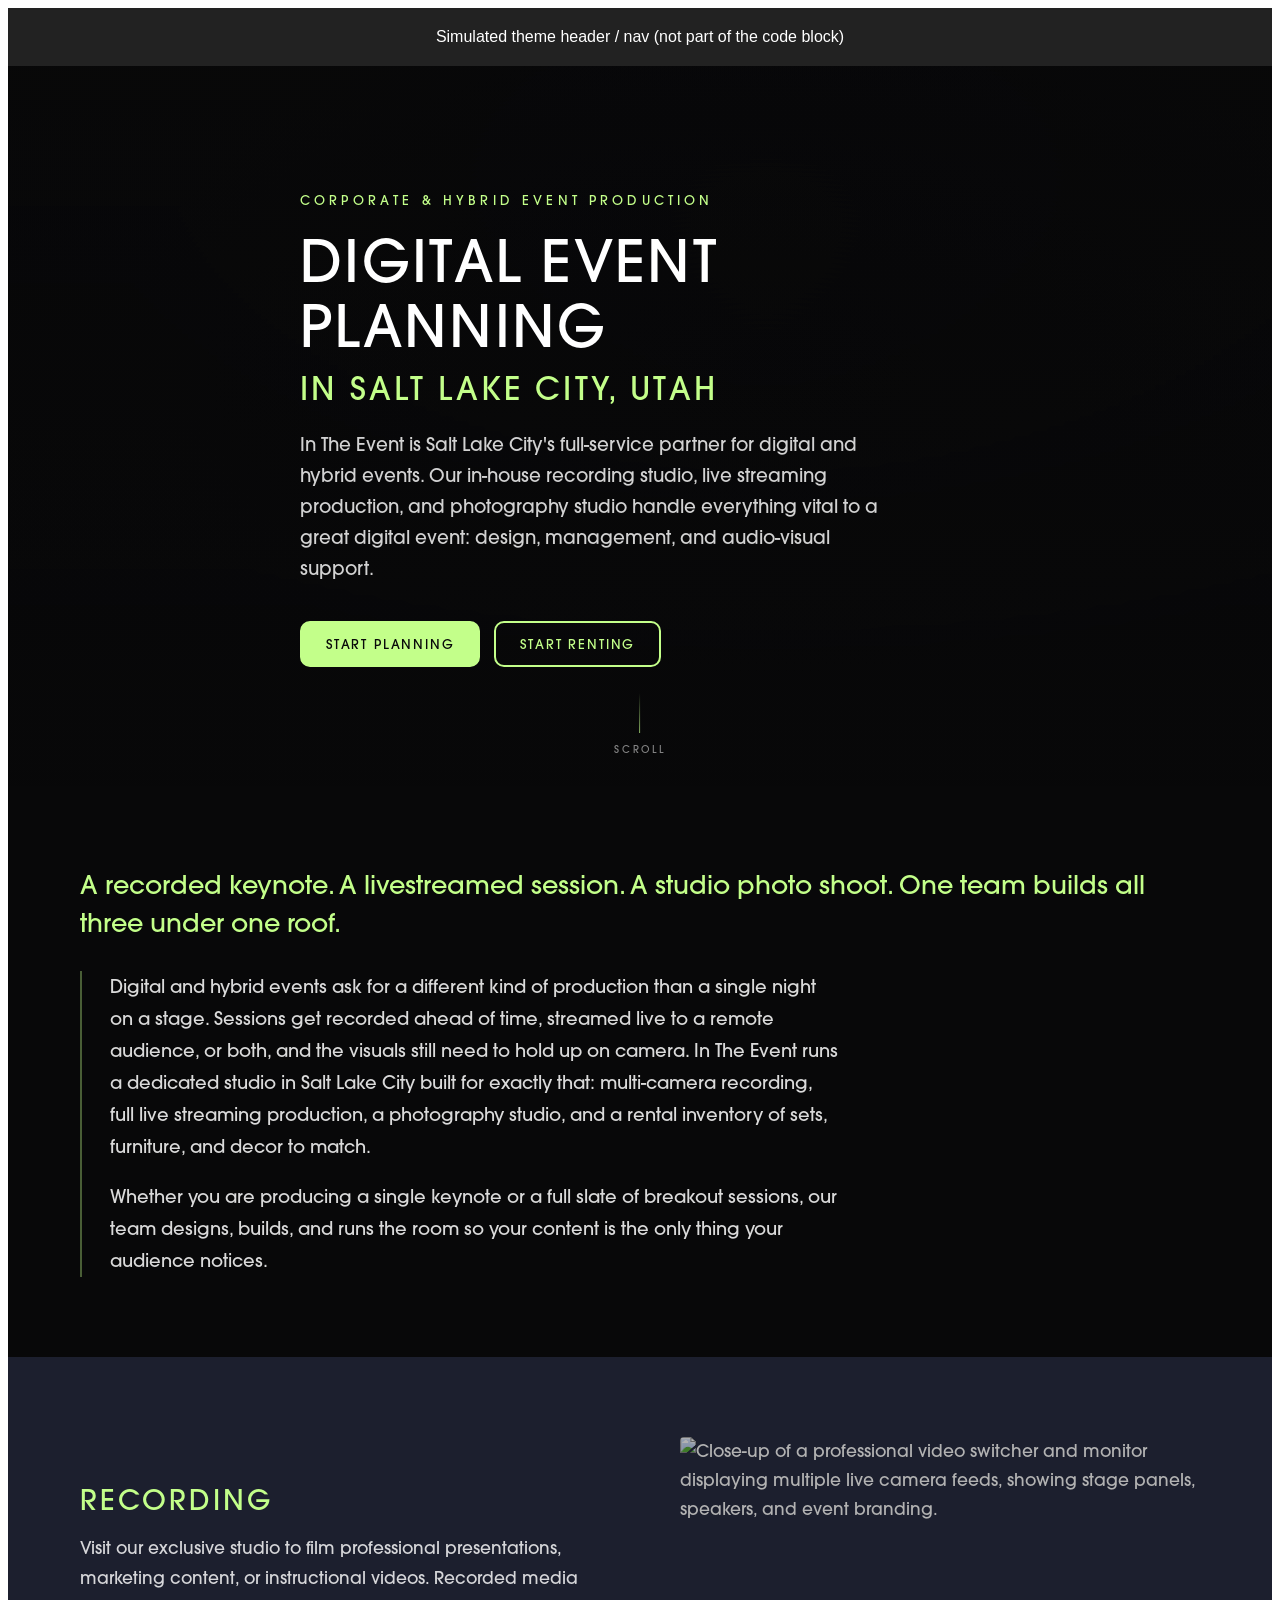
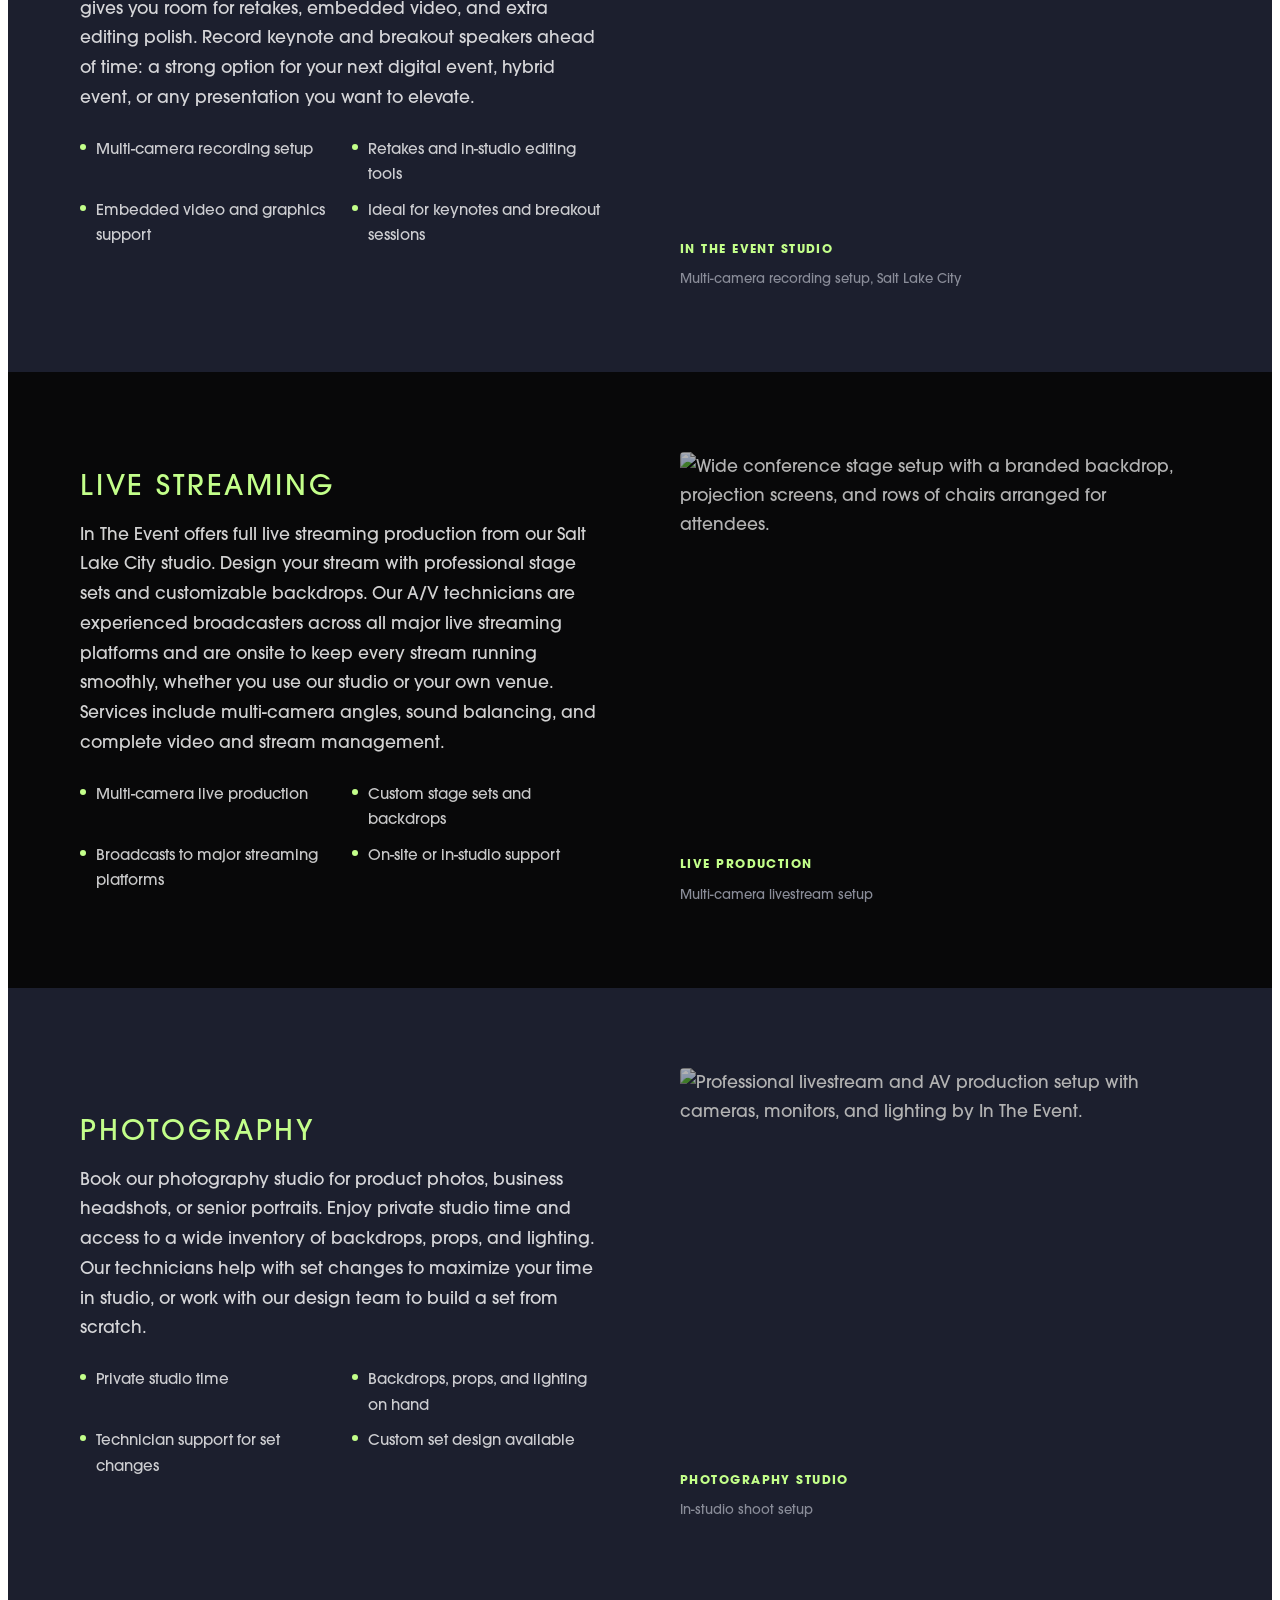
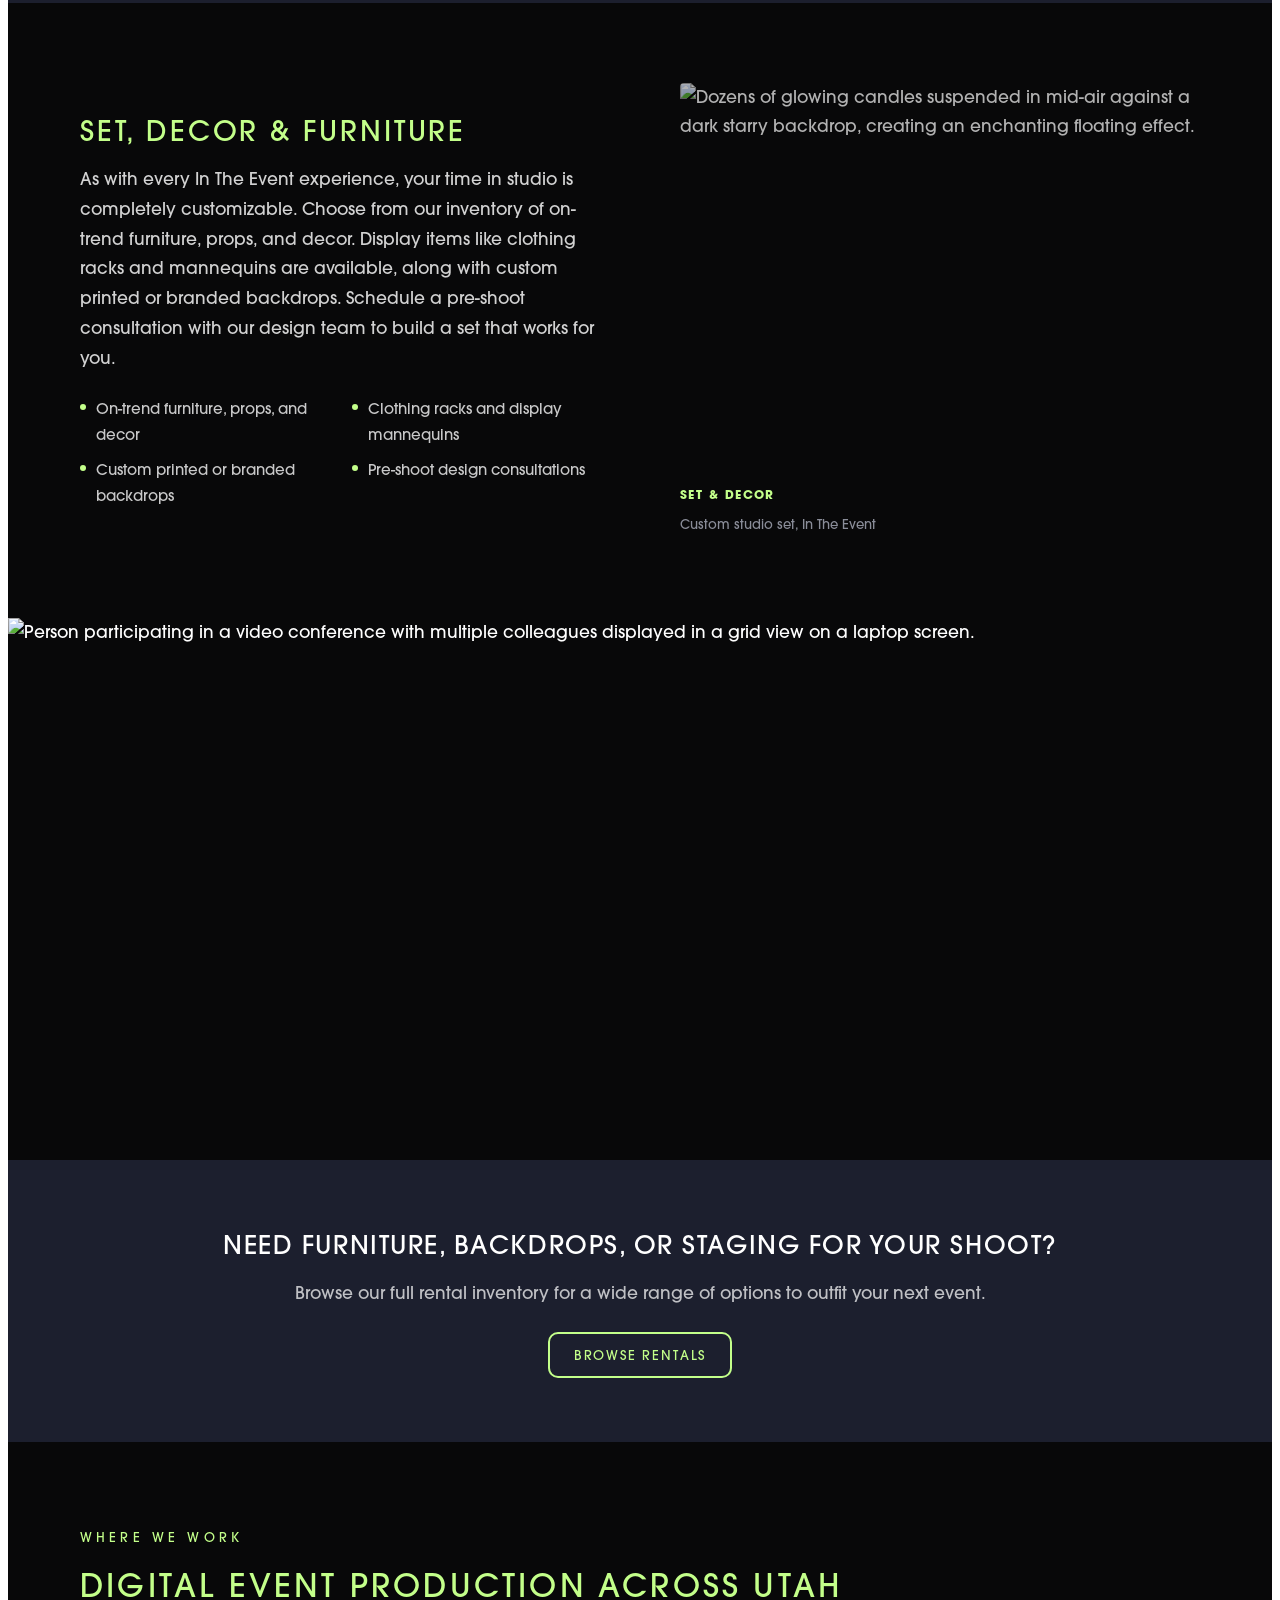
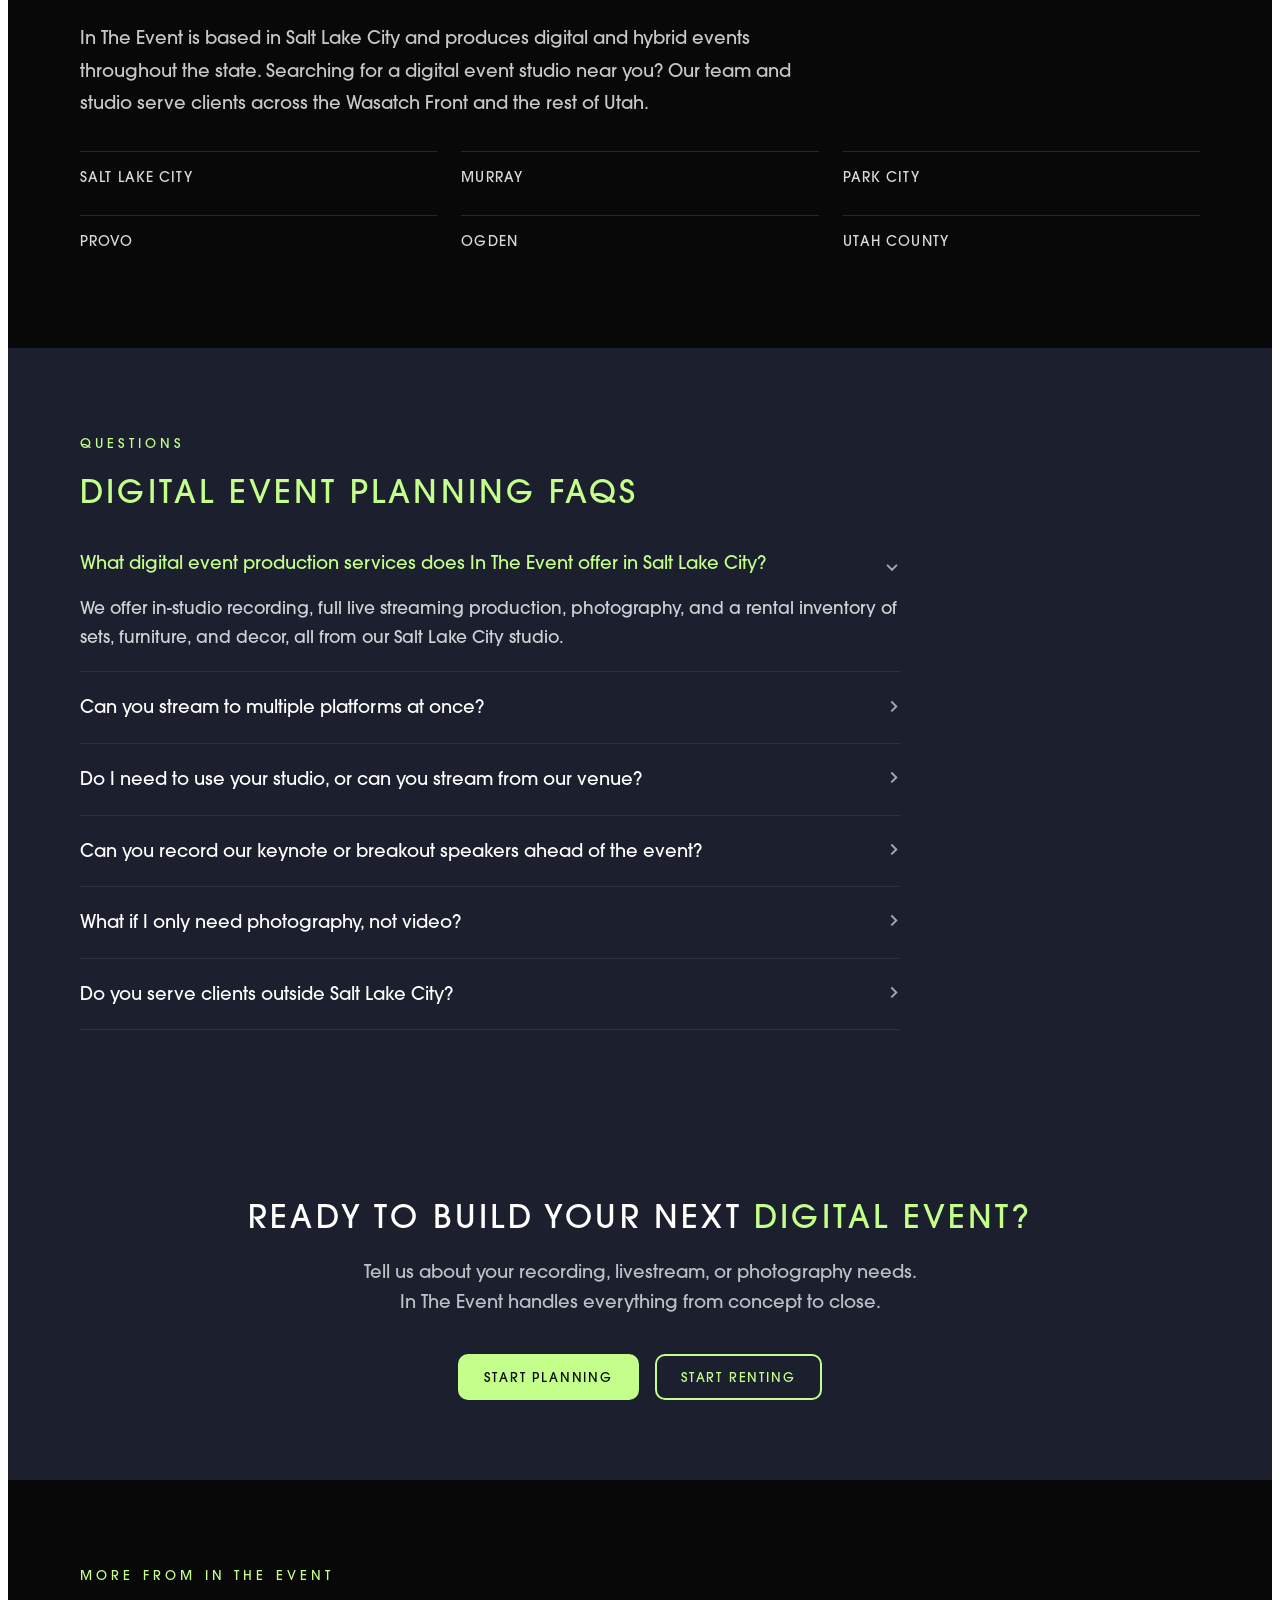
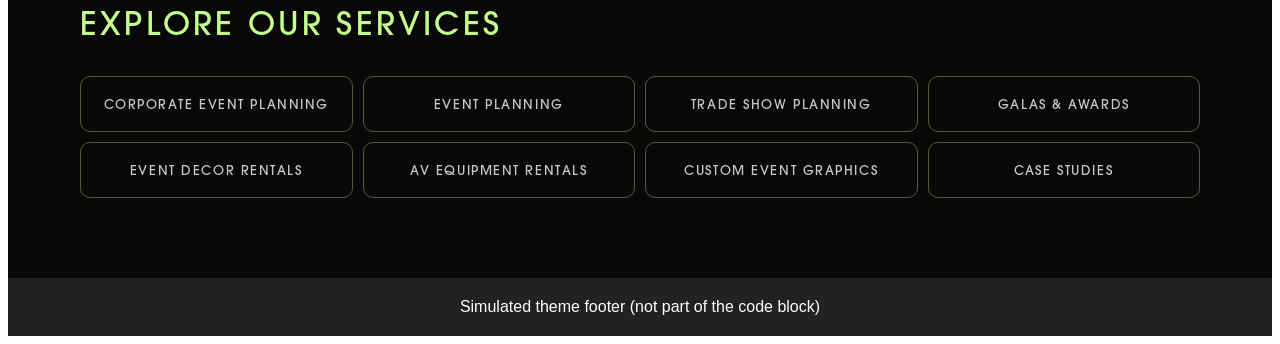
==== oxygen/preview-static.html @ 86b04af6 "Add PHP-free static preview of the Oxygen code block For local testing without a PHP install: a plai" ====
<!DOCTYPE html>
<html lang="en">
<head>
  <meta charset="UTF-8" />
  <meta name="viewport" content="width=device-width, initial-scale=1.0" />
  <title>Oxygen Code Block Preview (static, no PHP needed)</title>
  <!--
    Local preview only, NOT part of the Oxygen deliverable.
    This is a plain HTML copy of digital-events-oxygen.php for people who
    do not have PHP installed. Just double-click this file, or open it with
    the Live Server extension. If you edit digital-events-oxygen.php, this
    file will NOT update automatically; regenerate it or use preview.php
    (which needs PHP) instead.
  -->
</head>
<body>
  <header style="background:#222;color:#fff;padding:20px;text-align:center;font-family:sans-serif;">
    Simulated theme header / nav (not part of the code block)
  </header>

<?php
// Digital Event Planning: In The Event
// Oxygen Builder PHP Export. Rank Math handles title, meta, OG, canonical, and JSON-LD.
// Paste this whole file into a Code Block on the Digital Events page.
// Site header, nav, and footer come from the theme; do not include them here.
?>
<style>

  @font-face { font-family: 'ITC-AvantGarde-Local'; src: url('[data-uri]') format('woff2'); font-weight: 500; font-style: normal; font-display: swap; }
  @font-face { font-family: 'ITC-AvantGarde-Local'; src: url('[data-uri]') format('woff2'); font-weight: 700; font-style: normal; font-display: swap; }
  /* Only Medium (500) and Bold (700) parse correctly in browsers. The Book/Demi
     files historically shipped for this family fail CFF parsing (OTS parsing
     error) and are intentionally left out. Browsers nearest-weight-match to
     Medium/Bold for any other weight requested, so body copy (400) and the
     600-weight labels below still render in this typeface, just at 500/700. */

.ite-de *, .ite-de *::before, .ite-de *::after { box-sizing: border-box; margin: 0; padding: 0; }

:root {
  --green: #C3FF8A;
  --dark: #080809;
  --navy: #1c1f2e;
  --white: #ffffff;
  --grey: #8a8d99;
  --card-bg: #111116;
  --green-faint: rgba(195,255,138,0.25);
  --green-mid: rgba(195,255,138,0.35);
  --green-strong: rgba(195,255,138,0.5);
  --max-w: 1200px;
}

.ite-de {
  background: var(--dark);
  color: var(--white);
  font-family: 'ITC-AvantGarde-Local', 'Century Gothic', 'Jost', Arial, sans-serif;
  font-size: 17px !important;
  line-height: 1.7 !important;
  -webkit-font-smoothing: antialiased;
  overflow-x: hidden;
}

.ite-de a { color: var(--green); text-decoration: none; }
.ite-de img { display: block; width: 100%; }

#ite-scroll-progress {
  position: fixed; top: 0; left: 0;
  height: 2px; width: 0%;
  background: var(--green);
  z-index: 9999;
  transition: width 0.1s linear;
}

.ite-de .container { max-width: var(--max-w); margin: 0 auto; padding: 0 40px; }
@media (max-width: 640px) { .ite-de .container { padding: 0 20px; } }

.ite-de .js-reveal-ready .reveal {
  opacity: 0;
  transform: translateY(56px);
  transition: opacity 0.75s cubic-bezier(0.16, 1, 0.3, 1), transform 0.75s cubic-bezier(0.16, 1, 0.3, 1);
}
.ite-de .js-reveal-ready .reveal.in-view { opacity: 1 !important; transform: none !important; }

.ite-de .section { padding: 80px 0 !important; }
.ite-de .section-navy { background: var(--navy); }

.ite-de .eyebrow {
  display: inline-block;
  font-size: 13px !important; font-weight: 500 !important;
  letter-spacing: 0.32em !important; text-transform: uppercase !important;
  color: var(--green); margin-bottom: 18px !important;
}

/* ── BUTTONS ── */

.ite-de .btn {
  display: inline-block;
  background: var(--green); color: var(--dark) !important;
  border: 2px solid var(--green); border-radius: 10px;
  padding: 10px 24px !important;
  font-family: inherit; font-size: 13px !important; font-weight: 500 !important;
  letter-spacing: 0.14em !important; text-transform: uppercase !important;
  cursor: pointer; transition: background 0.2s, color 0.2s;
}
.ite-de .btn:hover { background: transparent; color: var(--green) !important; }
.ite-de .btn.btn-outline { background: transparent; color: var(--green) !important; }
.ite-de .btn.btn-outline:hover { background: var(--green); color: var(--dark) !important; }

/* ── HERO (service page: centered, 80vh) ── */

.ite-de .hero {
  position: relative;
  height: 80vh; min-height: 560px; max-height: 780px;
  display: flex; align-items: center;
  overflow: hidden;
}
.ite-de .hero-bg {
  position: absolute; inset: 0;
  background: url('https://intheevent.com/wp-content/uploads/2022/11/Optimized-9U6A0819-1024x576.jpg') center/cover no-repeat;
  animation: kenburns 22s ease-out forwards;
}
@keyframes kenburns { from { transform: scale(1); } to { transform: scale(1.12); } }
.ite-de .hero-overlay {
  position: absolute; inset: 0;
  background:
    radial-gradient(ellipse at 60% 40%, rgba(8,8,9,0.15) 0%, rgba(8,8,9,0.55) 60%),
    linear-gradient(to bottom, rgba(8,8,9,0.35) 0%, rgba(8,8,9,0.9) 100%);
  pointer-events: none;
}
.ite-de .hero-content { position: relative; z-index: 2; max-width: 760px; }
.ite-de .hero h1 {
  font-size: clamp(2.4rem, 5vw, 3.6rem) !important;
  font-weight: 500 !important; line-height: 1.12 !important;
  letter-spacing: 0.04em !important; text-transform: uppercase !important;
  color: var(--white);
}
.ite-de .hero h1 .accent { color: var(--green); display: block; font-size: 0.55em !important; letter-spacing: 0.1em !important; margin-top: 0.4em !important; }
.ite-de .hero-sub {
  margin-top: 24px !important; font-size: clamp(1rem, 1.6vw, 1.15rem) !important;
  color: rgba(255,255,255,0.82); max-width: 600px; line-height: 1.68 !important;
}
.ite-de .hero-cta { margin-top: 36px !important; display: flex; gap: 14px; flex-wrap: wrap; }

.ite-de .scroll-cue {
  position: absolute; bottom: 28px; left: 50%; transform: translateX(-50%);
  z-index: 2; display: flex; flex-direction: column; align-items: center; gap: 8px;
  font-size: 10px !important; letter-spacing: 0.28em !important; text-transform: uppercase !important; color: rgba(255,255,255,0.5);
}
.ite-de .scroll-cue::before {
  content: ''; width: 1px; height: 40px;
  background: linear-gradient(to bottom, transparent, rgba(195,255,138,0.7));
  animation: scrollLine 1.8s ease-in-out infinite;
}
@keyframes scrollLine { 0%,100% { opacity: 0.3; transform: scaleY(0.7); } 50% { opacity: 1; transform: scaleY(1); } }

/* ── INTRO ── */

.ite-de .intro-lede {
  font-size: clamp(1.4rem, 2vw, 1.75rem) !important;
  color: var(--green); line-height: 1.5 !important; font-weight: 500 !important; margin-bottom: 28px !important;
}
.ite-de .intro-body {
  font-size: 18px !important; line-height: 1.78 !important; color: rgba(255,255,255,0.85);
  border-left: 2px solid rgba(195,255,138,0.35);
  padding-left: 28px !important; max-width: 760px;
}
.ite-de .intro-body p + p { margin-top: 18px !important; }

/* ── SECTION HEADINGS ── */

.ite-de .section-h2 {
  font-size: clamp(1.6rem, 2.5vw, 2.2rem) !important;
  font-weight: 500 !important; line-height: 1.25 !important;
  letter-spacing: 0.1em !important; text-transform: uppercase !important;
  color: var(--green); margin-bottom: 16px !important;
}
.ite-de .section-intro-p {
  font-size: 18px !important; line-height: 1.78 !important; color: rgba(255,255,255,0.78);
  max-width: 720px; margin-bottom: 32px !important;
}

/* ── SPLIT SECTIONS ── */

.ite-de .split-grid { display: grid; grid-template-columns: 1fr 1fr; gap: 80px; align-items: center; }
.ite-de .split-grid.flip { direction: rtl; }
.ite-de .split-grid.flip > * { direction: ltr; }

.ite-de .split-fig-inner { aspect-ratio: 4/3; overflow: hidden; border-radius: 4px; }
.ite-de .split-fig-inner img {
  width: 100%; height: 100%; object-fit: cover; object-position: center;
  filter: brightness(0.7);
  transition: filter 0.4s ease, transform 0.5s ease;
}
.ite-de .split-fig:hover .split-fig-inner img { filter: brightness(0.9); transform: scale(1.04); }

.ite-de figcaption { margin-top: 12px !important; }
.ite-de figcaption strong {
  display: block; font-size: 12px !important; font-weight: 600 !important;
  letter-spacing: 0.12em !important; text-transform: uppercase !important;
  color: var(--green); margin-bottom: 4px !important;
}
.ite-de figcaption span { font-size: 13px !important; color: var(--grey); }

.ite-de .split-text h2 {
  font-size: clamp(1.5rem, 2.2vw, 2rem) !important;
  font-weight: 500 !important; line-height: 1.25 !important;
  letter-spacing: 0.1em !important; text-transform: uppercase !important;
  color: var(--green); margin-bottom: 16px !important;
}
.ite-de .split-text p { font-size: 17px !important; line-height: 1.75 !important; color: rgba(255,255,255,0.82); margin-bottom: 20px !important; }

.ite-de .feature-list {
  list-style: none;
  display: grid; grid-template-columns: 1fr 1fr;
  gap: 10px 24px; margin: 24px 0 0 !important;
}
.ite-de .feature-list li { font-size: 15px !important; color: rgba(255,255,255,0.78); padding-left: 16px; position: relative; }
.ite-de .feature-list li::before {
  content: ''; position: absolute; left: 0; top: 8px;
  width: 6px; height: 6px; border-radius: 50%; background: var(--green);
}

/* ── FEATURED IMAGE ── */

.ite-de .featured-image { width: 100%; aspect-ratio: 21/9; overflow: hidden; }
.ite-de .featured-image img { width: 100%; height: 100%; object-fit: cover; object-position: center 60%; }
@media (max-width: 900px) { .ite-de .featured-image { aspect-ratio: 16/6; } }
@media (max-width: 640px) { .ite-de .featured-image { aspect-ratio: 16/7; } }

/* ── RENTALS BANNER ── */

.ite-de .banner { padding: 64px 0 !important; text-align: center; }
.ite-de .banner-inner h3 {
  font-size: clamp(1.3rem, 2vw, 1.7rem) !important; font-weight: 500 !important;
  letter-spacing: 0.06em !important; text-transform: uppercase !important; color: var(--white);
  margin-bottom: 12px !important;
}
.ite-de .banner-inner p { color: rgba(255,255,255,0.72); margin-bottom: 24px !important; }

/* ── GEO ── */

.ite-de .geo-grid {
  display: grid; grid-template-columns: repeat(3, 1fr); gap: 12px 24px;
  margin-top: 8px !important;
}
.ite-de .geo-grid span {
  font-size: 14px !important; font-weight: 500 !important; letter-spacing: 0.08em !important; text-transform: uppercase !important;
  color: rgba(255,255,255,0.85); padding: 14px 0;
  border-top: 1px solid rgba(195,255,138,0.15);
  display: block;
}
@media (max-width: 640px) { .ite-de .geo-grid { grid-template-columns: 1fr 1fr; } }

/* ── FAQ ── */

.ite-de .faq-list { max-width: 820px; }
.ite-de .faq-item { border-bottom: 1px solid rgba(255,255,255,0.08); padding: 20px 0 !important; }
.ite-de .faq-item summary {
  font-size: 18px !important; font-weight: 500 !important; color: var(--white);
  cursor: pointer; list-style: none; position: relative;
  padding-right: 28px;
}
.ite-de .faq-item summary::-webkit-details-marker { display: none; }
.ite-de .faq-item summary::after {
  content: ''; position: absolute; right: 4px; top: 50%;
  width: 8px; height: 8px;
  border-right: 2px solid rgba(255,255,255,0.6);
  border-bottom: 2px solid rgba(255,255,255,0.6);
  transform: translateY(-70%) rotate(-45deg);
  transition: transform 0.2s ease;
}
.ite-de .faq-item[open] summary { color: var(--green); }
.ite-de .faq-item[open] summary::after { transform: translateY(-30%) rotate(45deg); }
.ite-de .faq-item p { margin-top: 14px !important; font-size: 17px !important; line-height: 1.72 !important; color: rgba(255,255,255,0.8); }

/* ── CTA ── */

.ite-de .cta-section { position: relative; text-align: center; padding: 80px 0 !important; overflow: hidden; background: var(--navy); }
.ite-de .cta-overlay { position: absolute; inset: 0; pointer-events: none; opacity: 0; transition: opacity 0.6s ease; }
.ite-de .cta-content { position: relative; z-index: 2; }
.ite-de .cta-section h2 {
  font-size: clamp(1.6rem, 2.5vw, 2.2rem) !important; font-weight: 500 !important;
  letter-spacing: 0.1em !important; text-transform: uppercase !important; color: var(--white); margin-bottom: 12px !important;
}
.ite-de .cta-section h2 span { color: var(--green); }
.ite-de .cta-section p {
  font-size: 18px !important; color: rgba(255,255,255,0.72);
  margin-bottom: 36px !important; max-width: 560px; margin-left: auto; margin-right: auto;
}
.ite-de .cta-btns { display: flex; gap: 16px; justify-content: center; flex-wrap: wrap; }

/* ── INTERNAL LINKS ── */

.ite-de .internal-links-grid { display: grid; grid-template-columns: repeat(4, 1fr); gap: 10px; margin-top: 32px !important; }
.ite-de .internal-link-item {
  display: flex; align-items: center; justify-content: center; text-align: center;
  border: 1px solid var(--green-mid); border-radius: 10px;
  padding: 18px 16px !important;
  font-size: 13px !important; font-weight: 500 !important; letter-spacing: 0.12em !important; text-transform: uppercase !important;
  color: rgba(255,255,255,0.78);
  transition: border-color 0.2s, color 0.2s; line-height: 1.4 !important;
}
.ite-de .internal-link-item:hover { border-color: var(--green); color: var(--green); }
@media (max-width: 900px) { .ite-de .internal-links-grid { grid-template-columns: repeat(2, 1fr); } }

/* ── RESPONSIVE ── */

@media (max-width: 900px) {
  .ite-de .split-grid { grid-template-columns: 1fr; gap: 32px; }
  .ite-de .split-grid.flip { direction: ltr; }
}

@media (max-width: 640px) {
  .ite-de .feature-list { grid-template-columns: 1fr; }
}

</style>

<div id="ite-scroll-progress"></div>

<div class="ite-de">
<main>

<!-- ════════════════════════════════════════
     HERO
════════════════════════════════════════ -->
<section class="hero">
  <div class="hero-bg"></div>
  <div class="hero-overlay"></div>
  <div class="container hero-content reveal">
    <span class="eyebrow">Corporate &amp; Hybrid Event Production</span>
    <h1>
      Digital Event Planning
      <span class="accent">in Salt Lake City, Utah</span>
    </h1>
    <p class="hero-sub">
      In The Event is Salt Lake City's full-service partner for digital and hybrid events.
      Our in-house recording studio, live streaming production, and photography studio
      handle everything vital to a great digital event: design, management, and
      audio-visual support.
    </p>
    <div class="hero-cta">
      <a class="btn" href="https://intheevent.com/contact-us/">Start Planning</a>
      <a class="btn btn-outline" href="https://intheevent.com/rentals/">Start Renting</a>
    </div>
  </div>
  <div class="scroll-cue" aria-hidden="true">Scroll</div>
</section>

<!-- ════════════════════════════════════════
     INTRO
════════════════════════════════════════ -->
<section class="section">
  <div class="container">
    <p class="intro-lede reveal">A recorded keynote. A livestreamed session. A studio photo shoot. One team builds all three under one roof.</p>
    <div class="intro-body reveal">
      <p>Digital and hybrid events ask for a different kind of production than a single night on a stage. Sessions get recorded ahead of time, streamed live to a remote audience, or both, and the visuals still need to hold up on camera. In The Event runs a dedicated studio in Salt Lake City built for exactly that: multi-camera recording, full live streaming production, a photography studio, and a rental inventory of sets, furniture, and decor to match.</p>
      <p>Whether you are producing a single keynote or a full slate of breakout sessions, our team designs, builds, and runs the room so your content is the only thing your audience notices.</p>
    </div>
  </div>
</section>

<!-- ════════════════════════════════════════
     RECORDING
════════════════════════════════════════ -->
<section class="section section-navy">
  <div class="container">
    <div class="split-grid">
      <div class="split-text reveal">
        <h2>Recording</h2>
        <p>Visit our exclusive studio to film professional presentations, marketing content, or instructional videos. Recorded media gives you room for retakes, embedded video, and extra editing polish. Record keynote and breakout speakers ahead of time: a strong option for your next digital event, hybrid event, or any presentation you want to elevate.</p>
        <ul class="feature-list">
          <li>Multi-camera recording setup</li>
          <li>Retakes and in-studio editing tools</li>
          <li>Embedded video and graphics support</li>
          <li>Ideal for keynotes and breakout sessions</li>
        </ul>
      </div>
      <figure class="split-fig reveal">
        <div class="split-fig-inner">
          <img src="https://intheevent.com/wp-content/uploads/2022/11/Optimized-IMG_4672-1024x683.jpg"
               alt="Close-up of a professional video switcher and monitor displaying multiple live camera feeds, showing stage panels, speakers, and event branding." />
        </div>
        <figcaption>
          <strong>In The Event Studio</strong>
          <span>Multi-camera recording setup, Salt Lake City</span>
        </figcaption>
      </figure>
    </div>
  </div>
</section>

<!-- ════════════════════════════════════════
     LIVE STREAMING
════════════════════════════════════════ -->
<section class="section">
  <div class="container">
    <div class="split-grid flip">
      <figure class="split-fig reveal">
        <div class="split-fig-inner">
          <img src="https://intheevent.com/wp-content/uploads/2022/11/Optimized-9U6A0819-1024x576.jpg"
               alt="Wide conference stage setup with a branded backdrop, projection screens, and rows of chairs arranged for attendees." />
        </div>
        <figcaption>
          <strong>Live Production</strong>
          <span>Multi-camera livestream setup</span>
        </figcaption>
      </figure>
      <div class="split-text reveal">
        <h2>Live Streaming</h2>
        <p>In The Event offers full live streaming production from our Salt Lake City studio. Design your stream with professional stage sets and customizable backdrops. Our A/V technicians are experienced broadcasters across all major live streaming platforms and are onsite to keep every stream running smoothly, whether you use our studio or your own venue. Services include multi-camera angles, sound balancing, and complete video and stream management.</p>
        <ul class="feature-list">
          <li>Multi-camera live production</li>
          <li>Custom stage sets and backdrops</li>
          <li>Broadcasts to major streaming platforms</li>
          <li>On-site or in-studio support</li>
        </ul>
      </div>
    </div>
  </div>
</section>

<!-- ════════════════════════════════════════
     PHOTOGRAPHY
════════════════════════════════════════ -->
<section class="section section-navy">
  <div class="container">
    <div class="split-grid">
      <div class="split-text reveal">
        <h2>Photography</h2>
        <p>Book our photography studio for product photos, business headshots, or senior portraits. Enjoy private studio time and access to a wide inventory of backdrops, props, and lighting. Our technicians help with set changes to maximize your time in studio, or work with our design team to build a set from scratch.</p>
        <ul class="feature-list">
          <li>Private studio time</li>
          <li>Backdrops, props, and lighting on hand</li>
          <li>Technician support for set changes</li>
          <li>Custom set design available</li>
        </ul>
      </div>
      <figure class="split-fig reveal">
        <div class="split-fig-inner">
          <img src="https://intheevent.com/wp-content/uploads/2023/03/IMG_1979-1024x576.jpg"
               alt="Professional livestream and AV production setup with cameras, monitors, and lighting by In The Event." />
        </div>
        <figcaption>
          <strong>Photography Studio</strong>
          <span>In-studio shoot setup</span>
        </figcaption>
      </figure>
    </div>
  </div>
</section>

<!-- ════════════════════════════════════════
     SET, DECOR & FURNITURE
════════════════════════════════════════ -->
<section class="section">
  <div class="container">
    <div class="split-grid flip">
      <figure class="split-fig reveal">
        <div class="split-fig-inner">
          <img src="https://intheevent.com/wp-content/uploads/2022/09/Halloweenv2-1083x1536.jpg"
               alt="Dozens of glowing candles suspended in mid-air against a dark starry backdrop, creating an enchanting floating effect." />
        </div>
        <figcaption>
          <strong>Set &amp; Decor</strong>
          <span>Custom studio set, In The Event</span>
        </figcaption>
      </figure>
      <div class="split-text reveal">
        <h2>Set, Decor &amp; Furniture</h2>
        <p>As with every In The Event experience, your time in studio is completely customizable. Choose from our inventory of on-trend furniture, props, and decor. Display items like clothing racks and mannequins are available, along with custom printed or branded backdrops. Schedule a pre-shoot consultation with our design team to build a set that works for you.</p>
        <ul class="feature-list">
          <li>On-trend furniture, props, and decor</li>
          <li>Clothing racks and display mannequins</li>
          <li>Custom printed or branded backdrops</li>
          <li>Pre-shoot design consultations</li>
        </ul>
      </div>
    </div>
  </div>
</section>

<!-- ════════════════════════════════════════
     FEATURED IMAGE
════════════════════════════════════════ -->
<div class="featured-image">
  <img src="https://intheevent.com/wp-content/uploads/2022/10/digital-meeting-recordings.webp" alt="Person participating in a video conference with multiple colleagues displayed in a grid view on a laptop screen." />
</div>

<!-- ════════════════════════════════════════
     RENTALS BANNER
════════════════════════════════════════ -->
<section class="banner section-navy">
  <div class="container banner-inner">
    <h3>Need Furniture, Backdrops, or Staging for Your Shoot?</h3>
    <p>Browse our full rental inventory for a wide range of options to outfit your next event.</p>
    <a class="btn btn-outline" href="https://intheevent.com/rentals/">Browse Rentals</a>
  </div>
</section>

<!-- ════════════════════════════════════════
     GEO
════════════════════════════════════════ -->
<section class="section">
  <div class="container">
    <span class="eyebrow reveal">Where We Work</span>
    <h2 class="section-h2 reveal">Digital Event Production Across Utah</h2>
    <p class="section-intro-p reveal">In The Event is based in Salt Lake City and produces digital and hybrid events throughout the state. Searching for a digital event studio near you? Our team and studio serve clients across the Wasatch Front and the rest of Utah.</p>
    <div class="geo-grid reveal">
      <span>Salt Lake City</span>
      <span>Murray</span>
      <span>Park City</span>
      <span>Provo</span>
      <span>Ogden</span>
      <span>Utah County</span>
    </div>
  </div>
</section>

<!-- ════════════════════════════════════════
     FAQ
════════════════════════════════════════ -->
<section class="section section-navy">
  <div class="container">
    <span class="eyebrow reveal">Questions</span>
    <h2 class="section-h2 reveal">Digital Event Planning FAQs</h2>
    <div class="faq-list reveal">
      <details class="faq-item" open>
        <summary>What digital event production services does In The Event offer in Salt Lake City?</summary>
        <p>We offer in-studio recording, full live streaming production, photography, and a rental inventory of sets, furniture, and decor, all from our Salt Lake City studio.</p>
      </details>
      <details class="faq-item">
        <summary>Can you stream to multiple platforms at once?</summary>
        <p>Yes. Our A/V technicians are experienced broadcasting across all major live streaming platforms and can manage multi-camera streams to more than one destination at a time.</p>
      </details>
      <details class="faq-item">
        <summary>Do I need to use your studio, or can you stream from our venue?</summary>
        <p>Either works. We can produce your livestream in our studio or bring our production team and equipment to your venue.</p>
      </details>
      <details class="faq-item">
        <summary>Can you record our keynote or breakout speakers ahead of the event?</summary>
        <p>Yes. Recording sessions in advance is a popular option for digital and hybrid events, and it gives you room for retakes and extra editing polish before the event airs.</p>
      </details>
      <details class="faq-item">
        <summary>What if I only need photography, not video?</summary>
        <p>Our photography studio is available on its own for product photos, headshots, or portraits, with the same access to backdrops, props, and lighting.</p>
      </details>
      <details class="faq-item">
        <summary>Do you serve clients outside Salt Lake City?</summary>
        <p>Yes. We produce digital and hybrid events throughout Utah, including Murray, Park City, Provo, Ogden, and the greater Wasatch Front.</p>
      </details>
    </div>
  </div>
</section>

<!-- ════════════════════════════════════════
     CTA
════════════════════════════════════════ -->
<section class="cta-section" id="cta-section">
  <div class="cta-overlay" id="cta-overlay"></div>
  <div class="container cta-content">
    <h2 class="reveal">Ready to build your next <span>digital event?</span></h2>
    <p class="reveal">Tell us about your recording, livestream, or photography needs. In The Event handles everything from concept to close.</p>
    <div class="cta-btns reveal">
      <a class="btn" href="https://intheevent.com/contact-us/">Start Planning</a>
      <a class="btn btn-outline" href="https://intheevent.com/rentals/">Start Renting</a>
    </div>
  </div>
</section>

<!-- ════════════════════════════════════════
     INTERNAL LINKS
════════════════════════════════════════ -->
<section class="section">
  <div class="container">
    <span class="eyebrow reveal">More From In The Event</span>
    <h2 class="section-h2 reveal">Explore Our Services</h2>
    <div class="internal-links-grid reveal">
      <a class="internal-link-item" href="https://intheevent.com/event-planning/corporate-event-planning/">Corporate Event Planning</a>
      <a class="internal-link-item" href="https://intheevent.com/event-planning/event-planning/">Event Planning</a>
      <a class="internal-link-item" href="https://intheevent.com/event-planning/trade-show-planning-services/">Trade Show Planning</a>
      <a class="internal-link-item" href="https://intheevent.com/event-planning/galas-awards/">Galas &amp; Awards</a>
      <a class="internal-link-item" href="https://intheevent.com/event-decor-rentals/">Event Decor Rentals</a>
      <a class="internal-link-item" href="https://intheevent.com/av-equipment-rentals/">AV Equipment Rentals</a>
      <a class="internal-link-item" href="https://intheevent.com/custom-event-graphics/">Custom Event Graphics</a>
      <a class="internal-link-item" href="https://intheevent.com/case-studies/">Case Studies</a>
    </div>
  </div>
</section>

</main>
</div>

<script>
(function () {

  const bar = document.getElementById('ite-scroll-progress');
  window.addEventListener('scroll', () => {
    const pct = window.scrollY / (document.documentElement.scrollHeight - window.innerHeight) * 100;
    bar.style.width = Math.min(pct, 100) + '%';
  }, { passive: true });

  const ctaOverlay = document.getElementById('cta-overlay');
  const ctaSection = document.getElementById('cta-section');
  ctaSection.addEventListener('mousemove', e => {
    const r = ctaSection.getBoundingClientRect();
    ctaOverlay.style.background =
      `radial-gradient(600px circle at ${e.clientX - r.left}px ${e.clientY - r.top}px, rgba(160,200,255,0.12), transparent 85%)`;
    ctaOverlay.style.opacity = '1';
  });
  ctaSection.addEventListener('mouseleave', () => { ctaOverlay.style.opacity = '0'; });

  const de = document.querySelector('.ite-de');
  if (de) {
    de.classList.add('js-reveal-ready');
    const observer = new IntersectionObserver(entries => {
      entries.forEach(entry => { if (entry.isIntersecting) { entry.target.classList.add('in-view'); observer.unobserve(entry.target); } });
    }, { threshold: 0.18 });
    de.querySelectorAll('.reveal').forEach(el => observer.observe(el));
  }

})();
</script>


  <footer style="background:#222;color:#fff;padding:20px;text-align:center;font-family:sans-serif;">
    Simulated theme footer (not part of the code block)
  </footer>
</body>
</html>
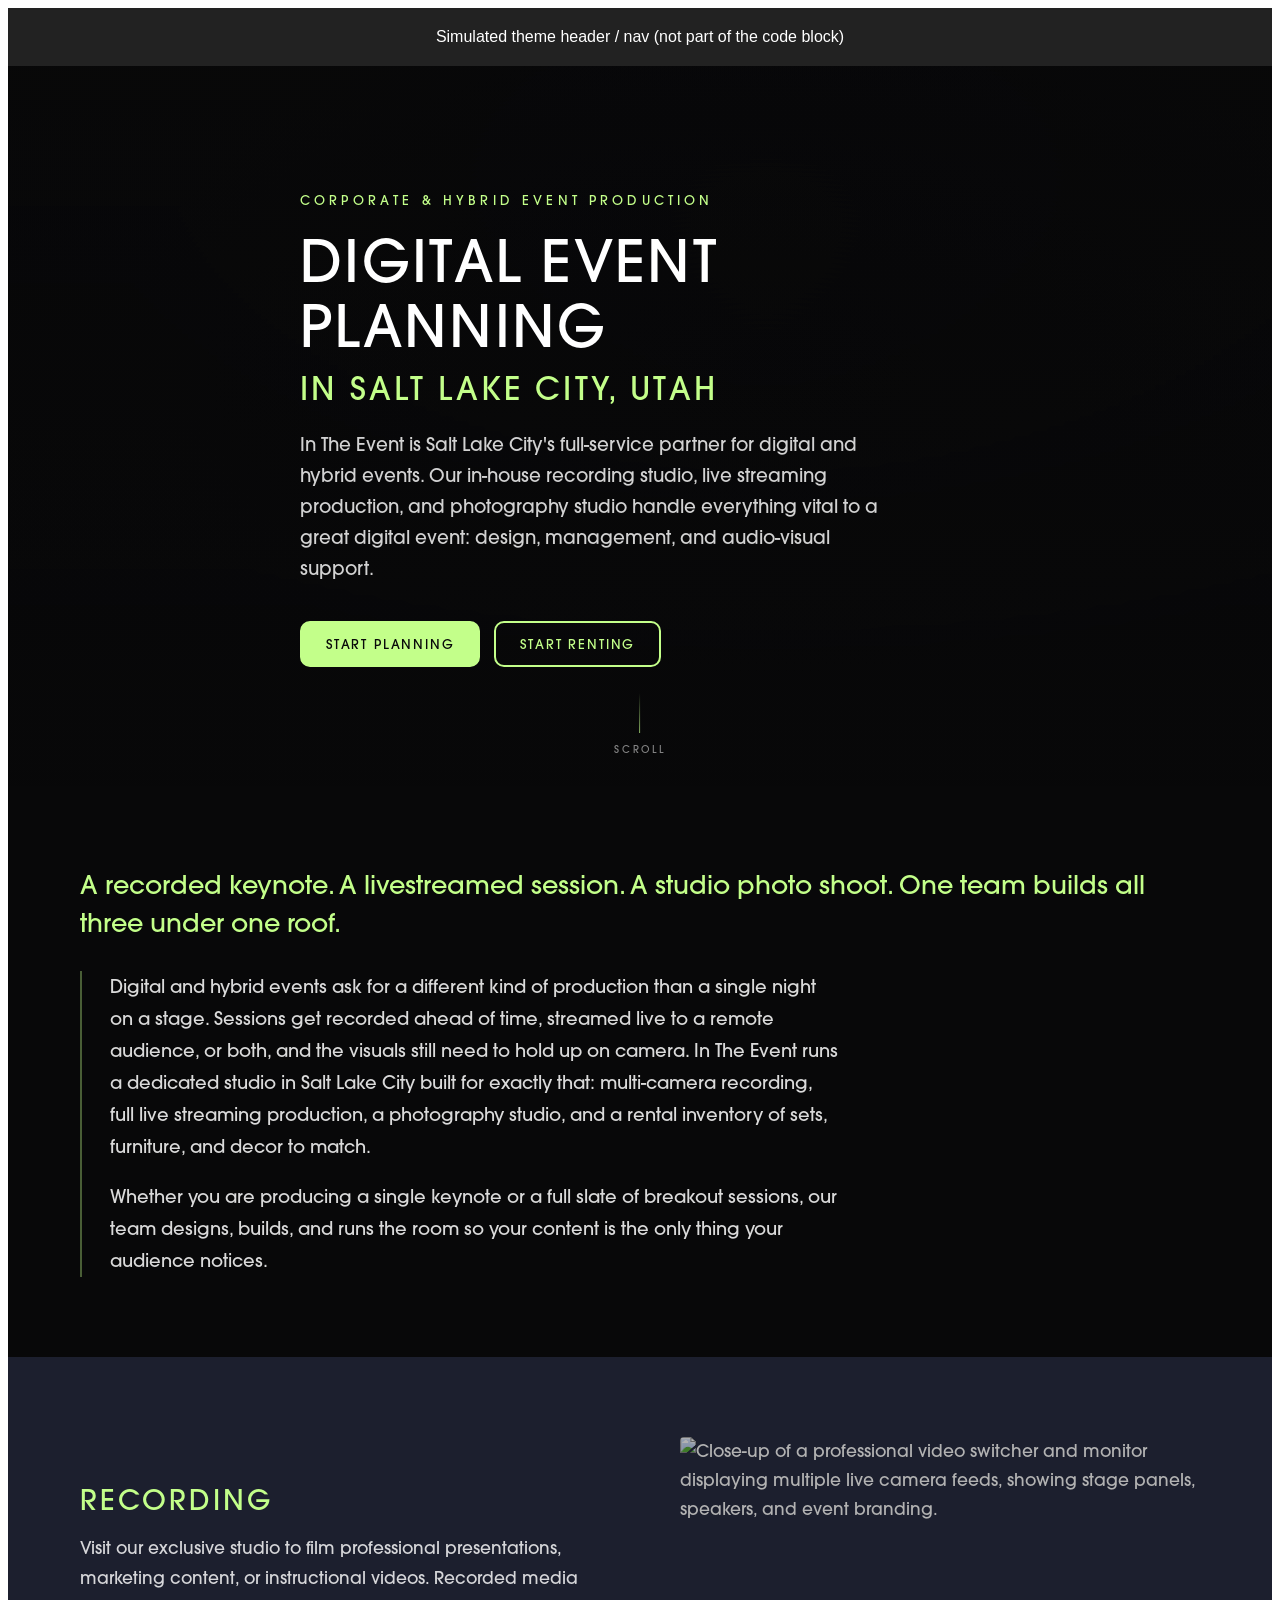
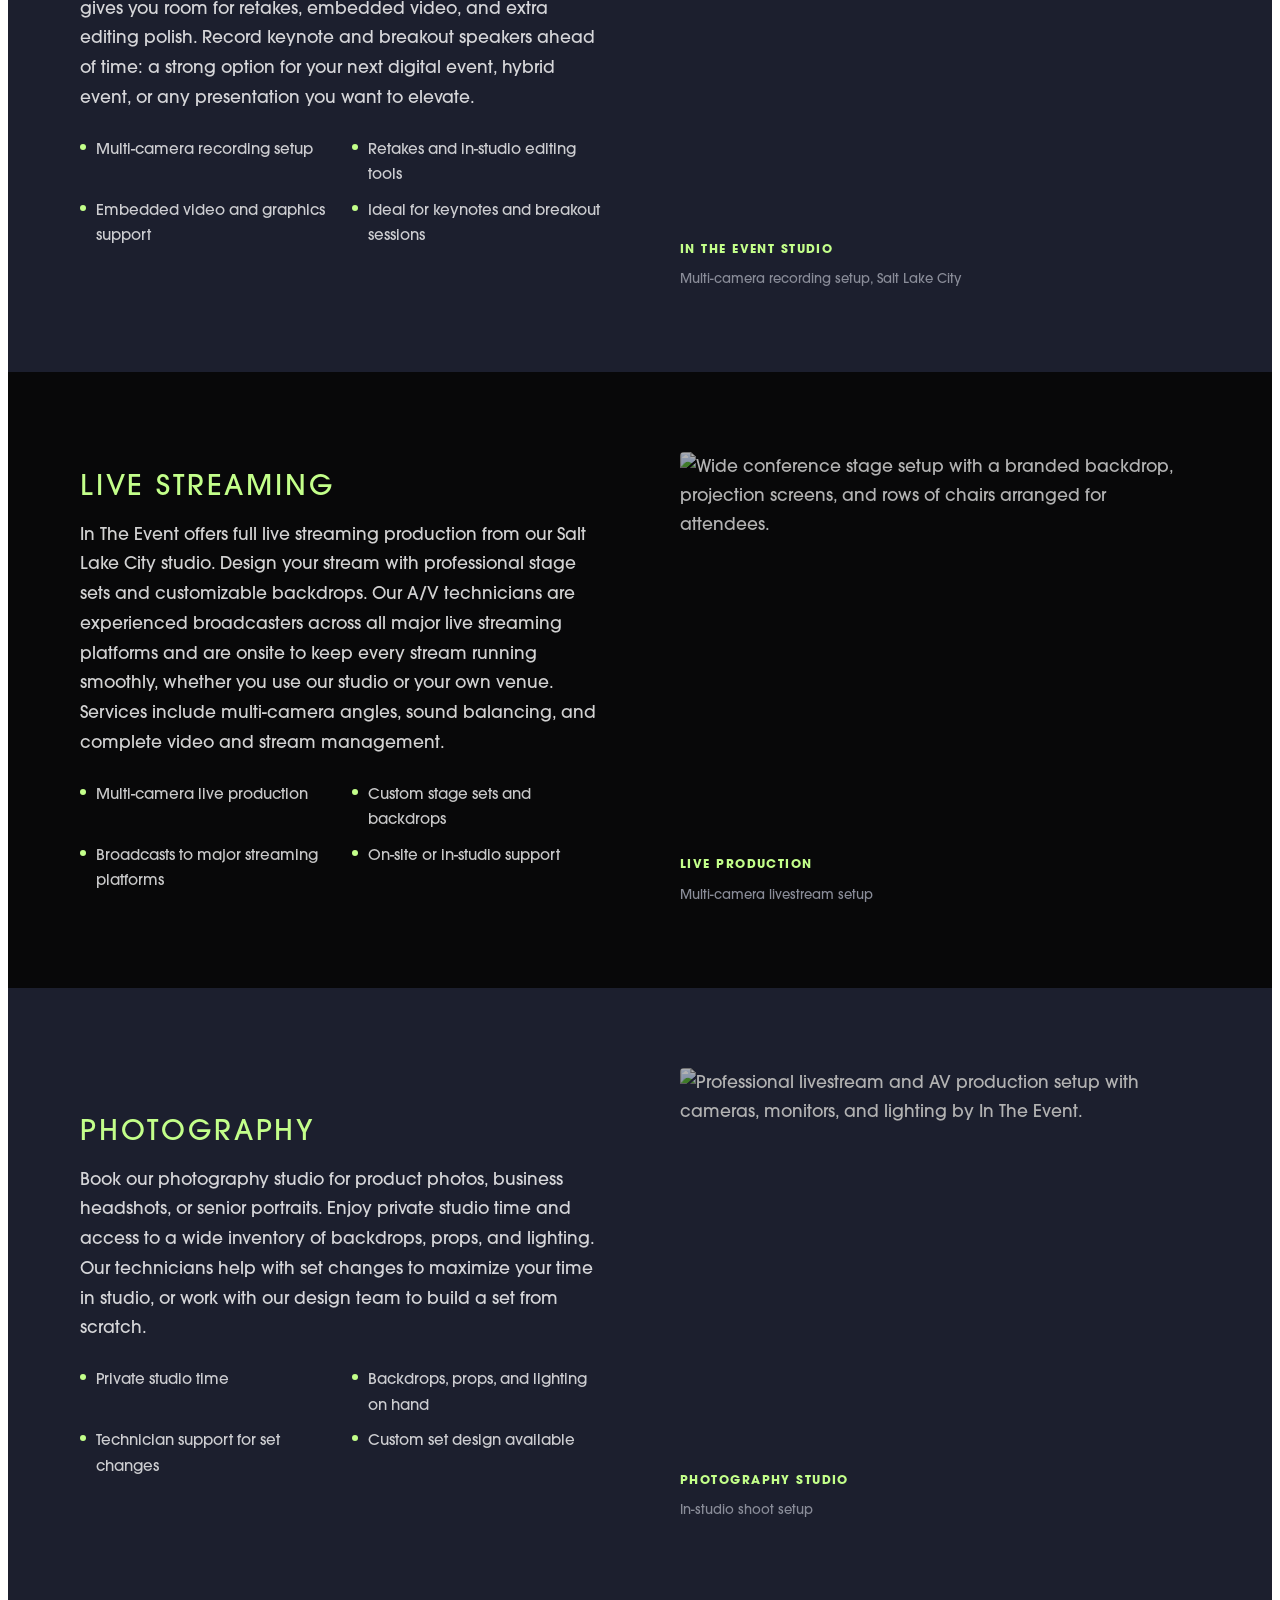
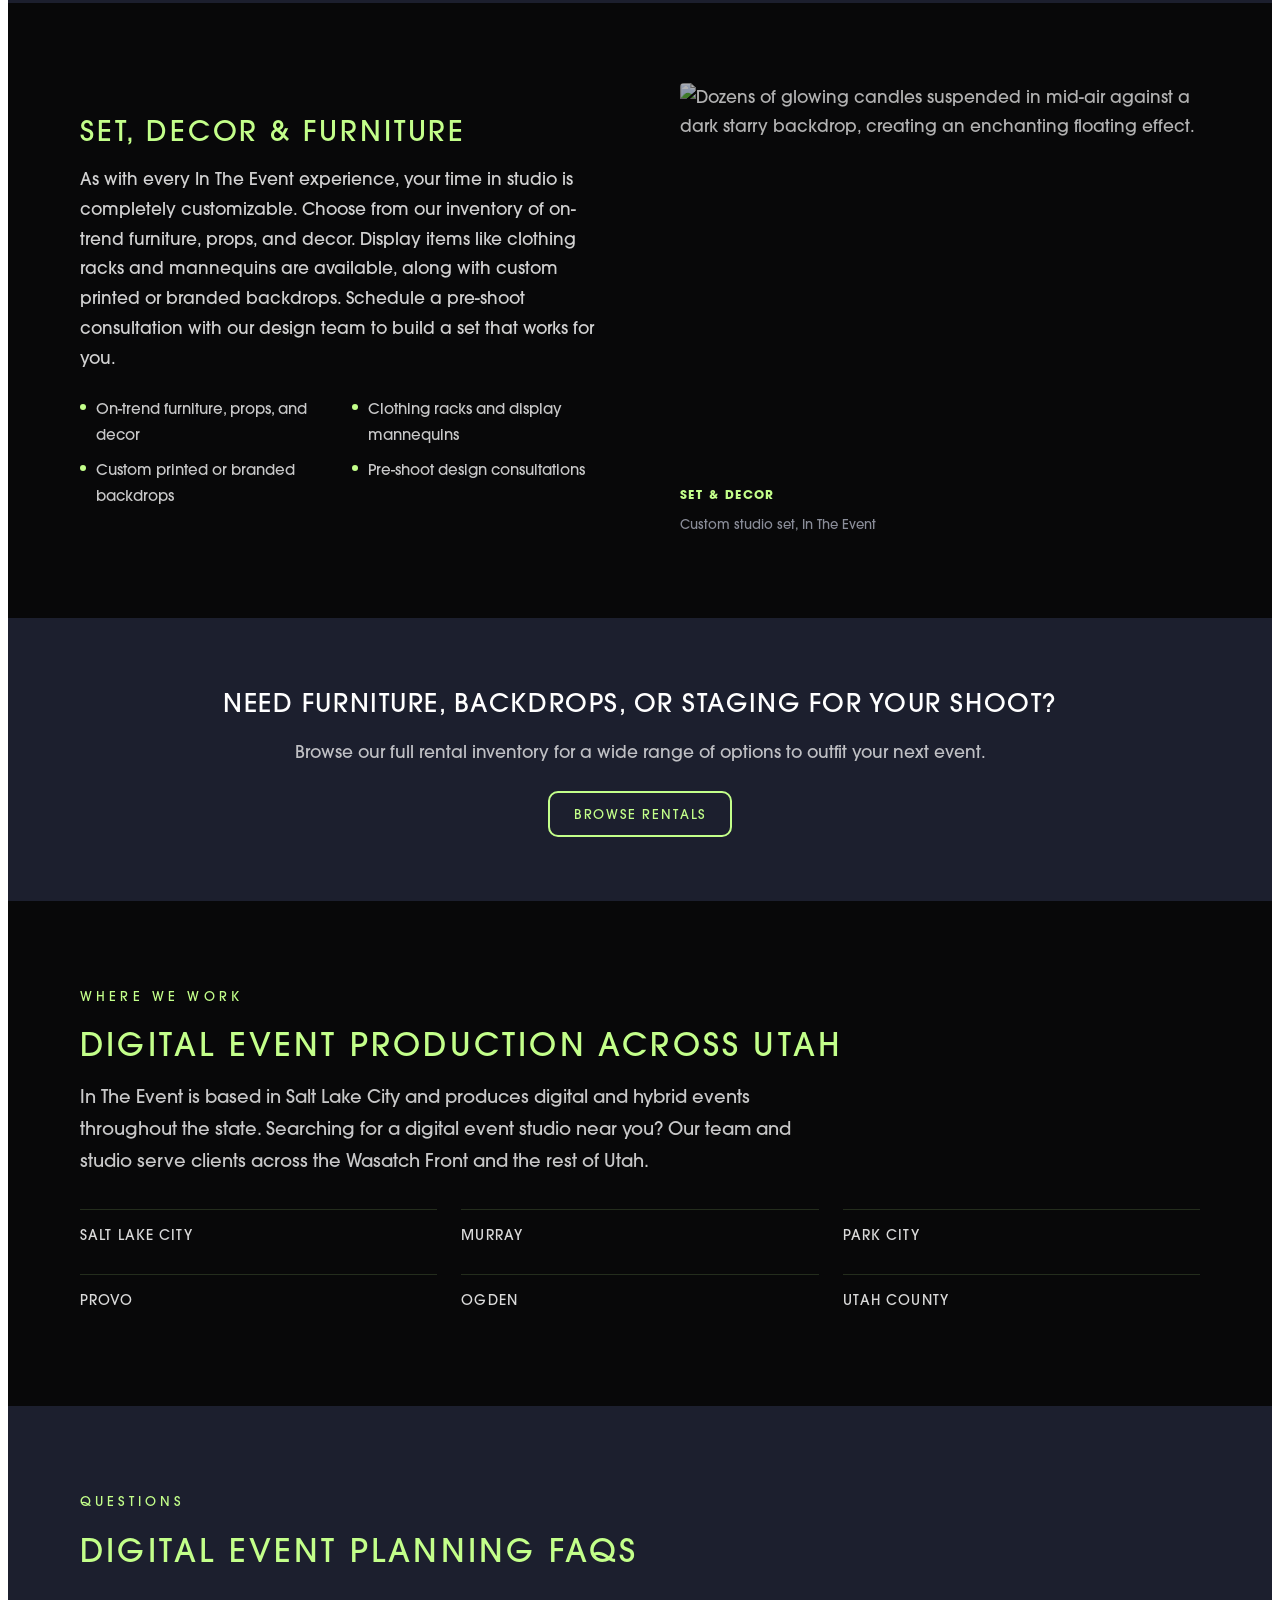
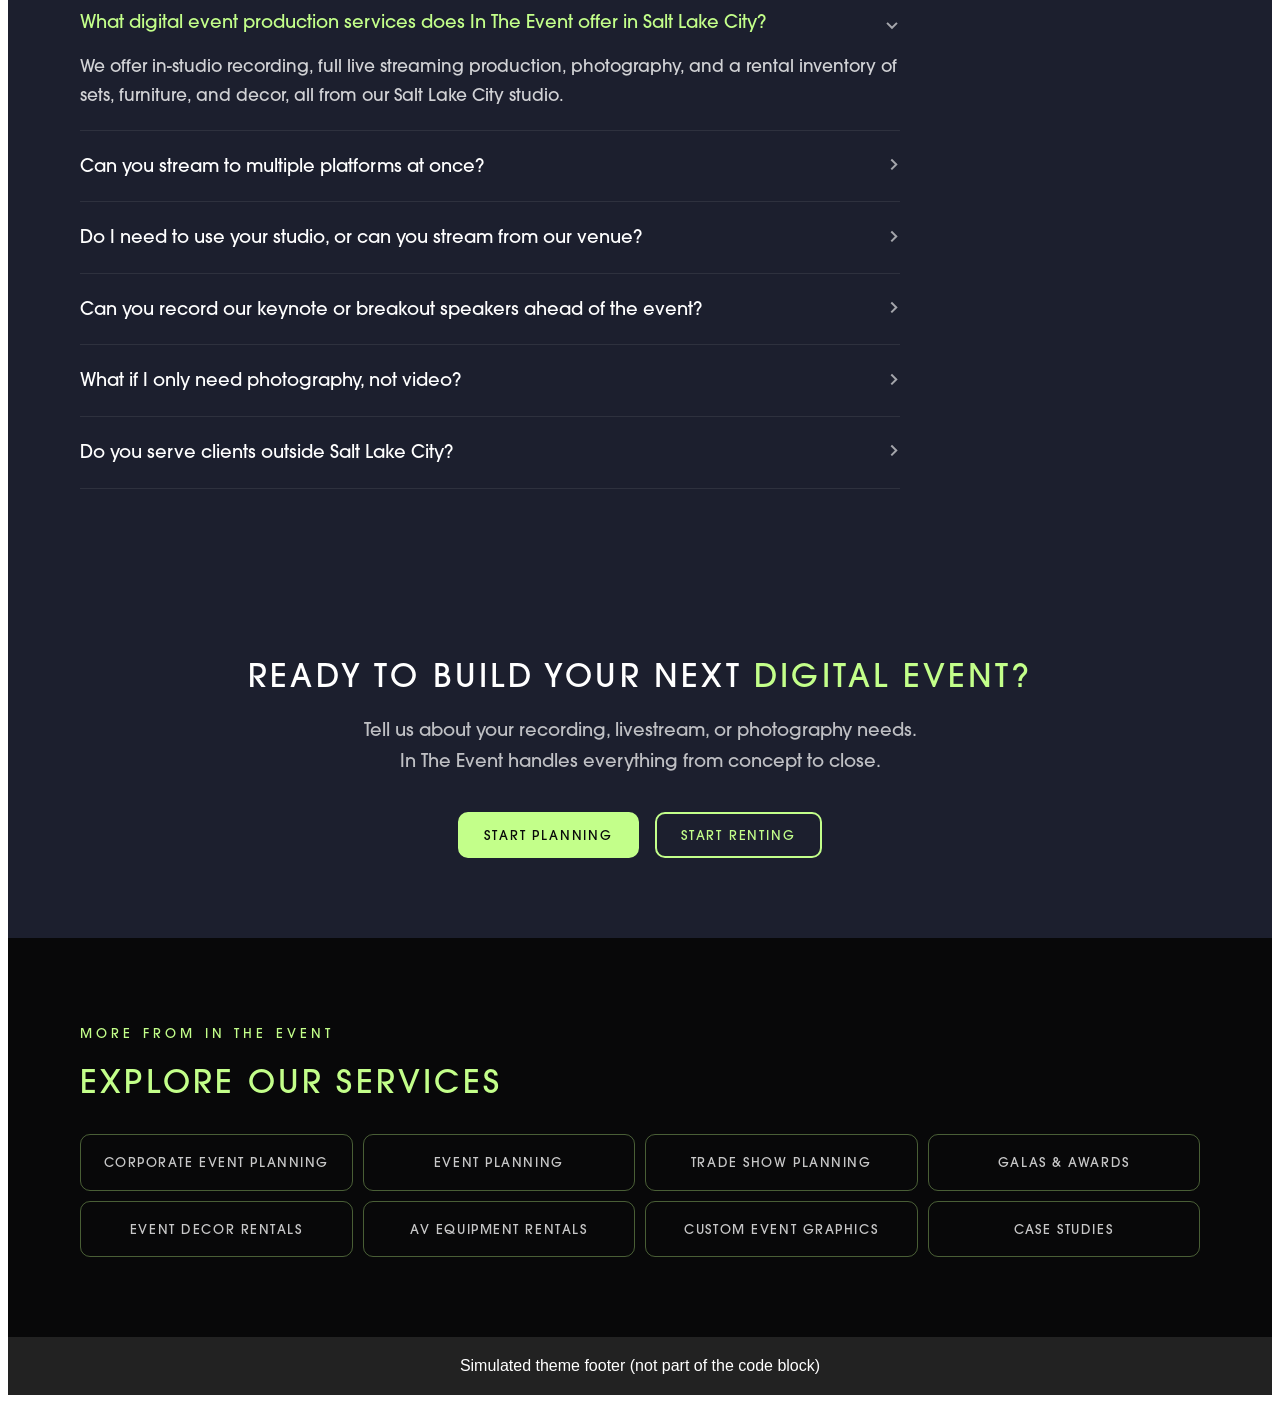
==== commit 8eb854da: "Remove the featured video-call image block Drops the edge-to-edge photo between the service sections" ====
--- a/oxygen/preview-static.html
+++ b/oxygen/preview-static.html
@@ -218,13 +218,6 @@
   content: ''; position: absolute; left: 0; top: 8px;
   width: 6px; height: 6px; border-radius: 50%; background: var(--green);
 }
-
-/* ── FEATURED IMAGE ── */
-
-.ite-de .featured-image { width: 100%; aspect-ratio: 21/9; overflow: hidden; }
-.ite-de .featured-image img { width: 100%; height: 100%; object-fit: cover; object-position: center 60%; }
-@media (max-width: 900px) { .ite-de .featured-image { aspect-ratio: 16/6; } }
-@media (max-width: 640px) { .ite-de .featured-image { aspect-ratio: 16/7; } }
 
 /* ── RENTALS BANNER ── */
 
@@ -478,13 +471,6 @@
     </div>
   </div>
 </section>
-
-<!-- ════════════════════════════════════════
-     FEATURED IMAGE
-════════════════════════════════════════ -->
-<div class="featured-image">
-  <img src="https://intheevent.com/wp-content/uploads/2022/10/digital-meeting-recordings.webp" alt="Person participating in a video conference with multiple colleagues displayed in a grid view on a laptop screen." />
-</div>
 
 <!-- ════════════════════════════════════════
      RENTALS BANNER
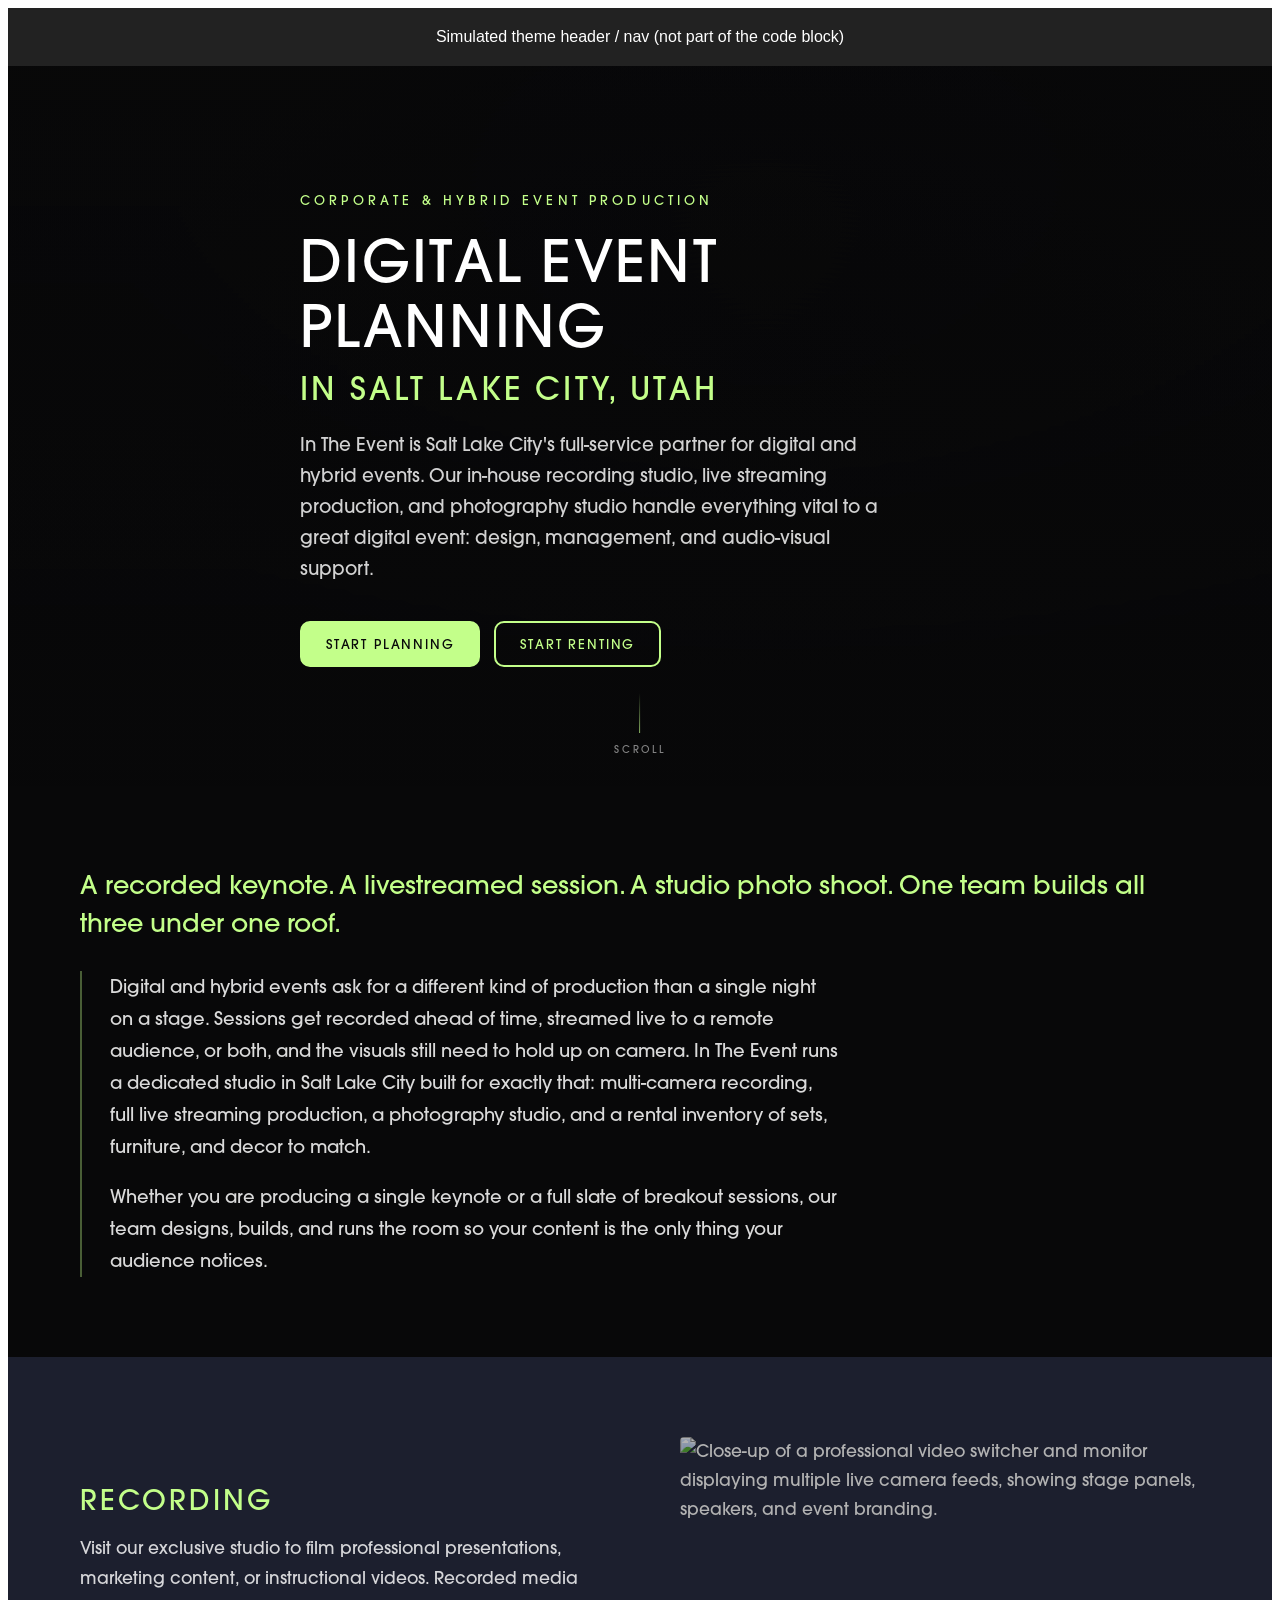
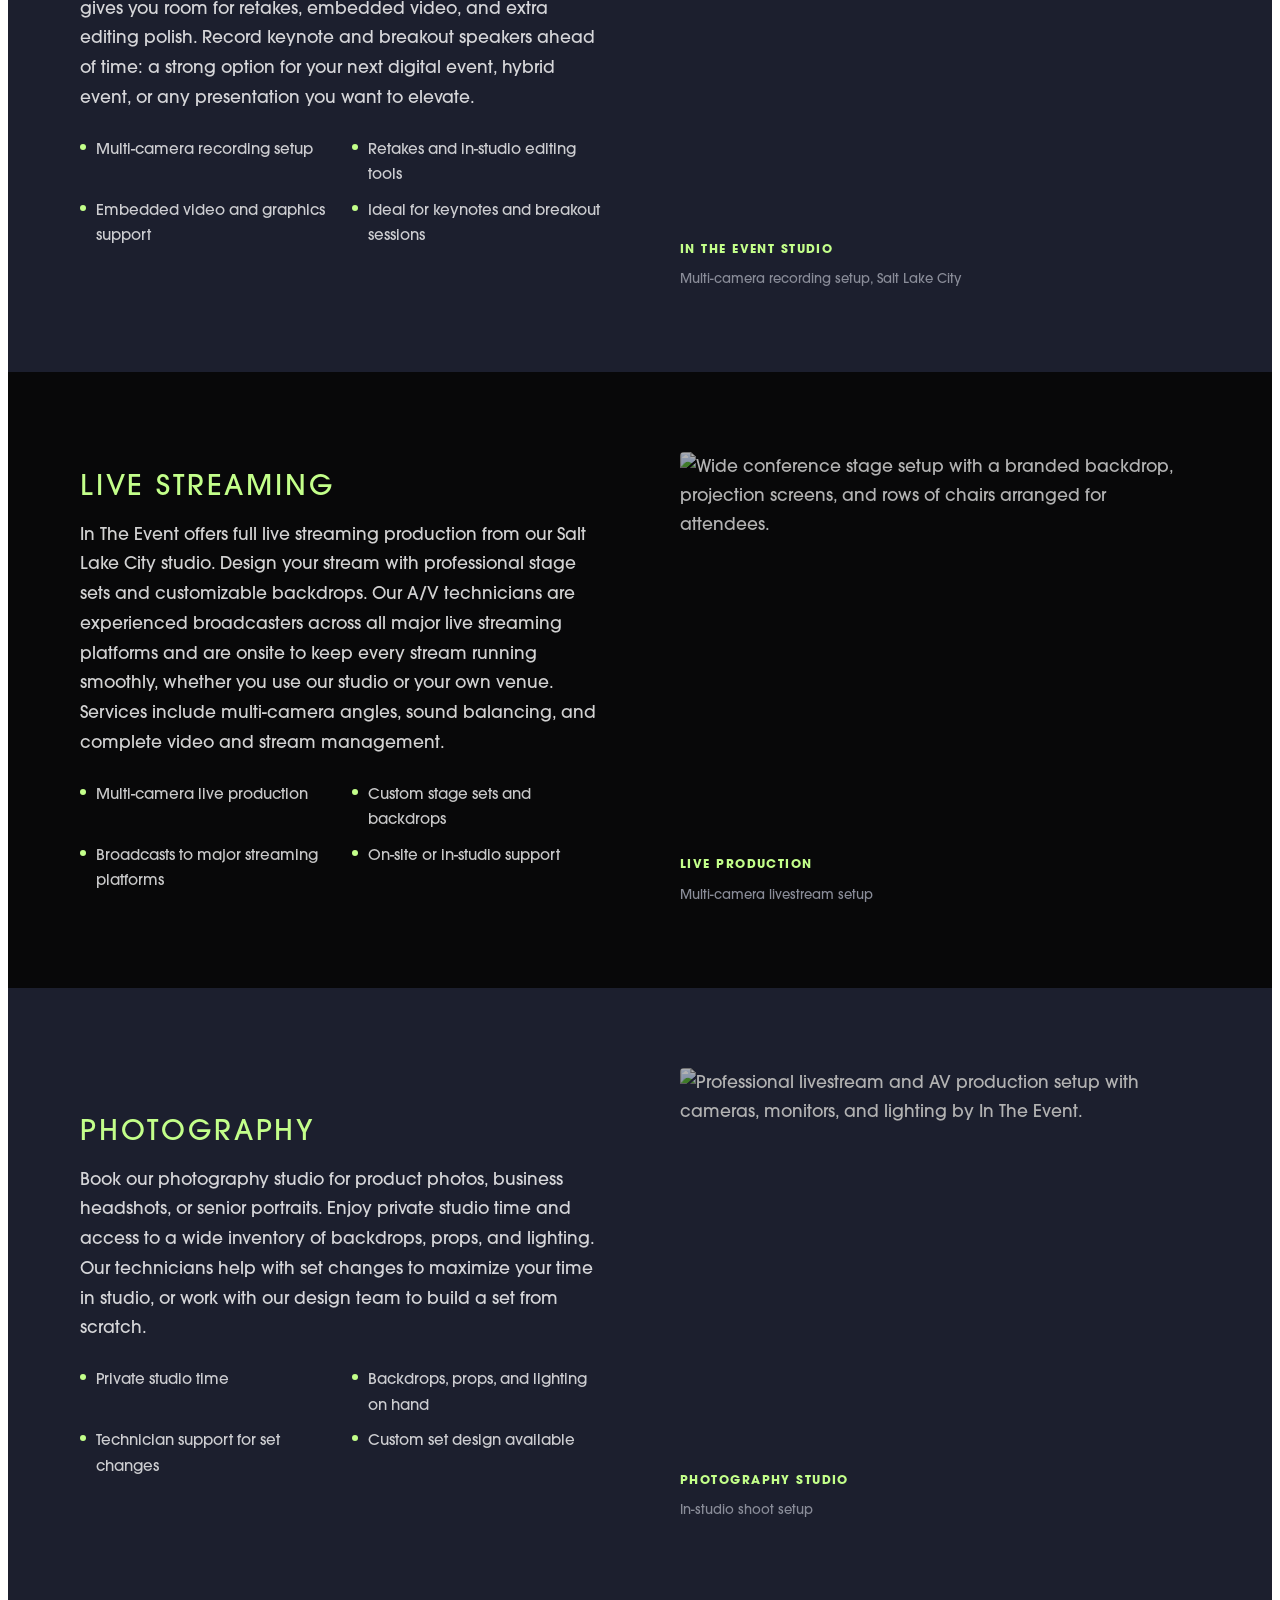
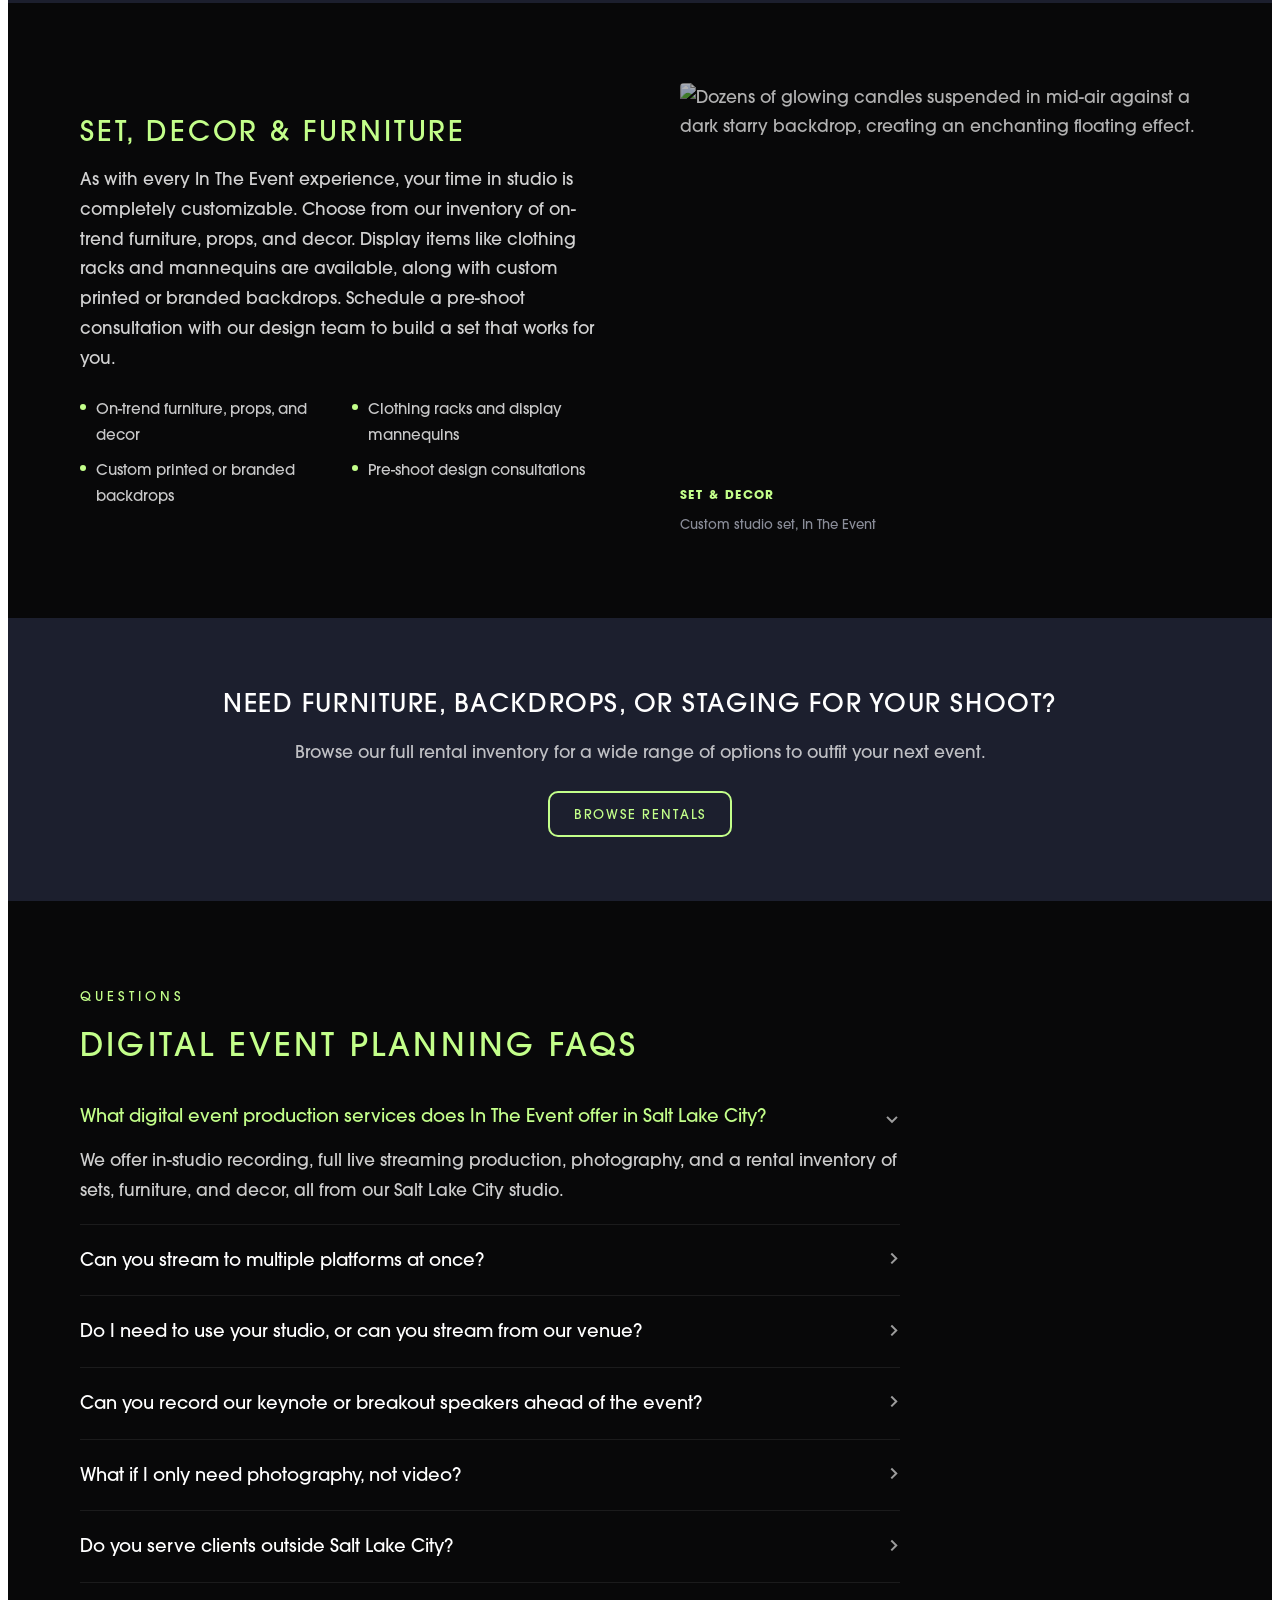
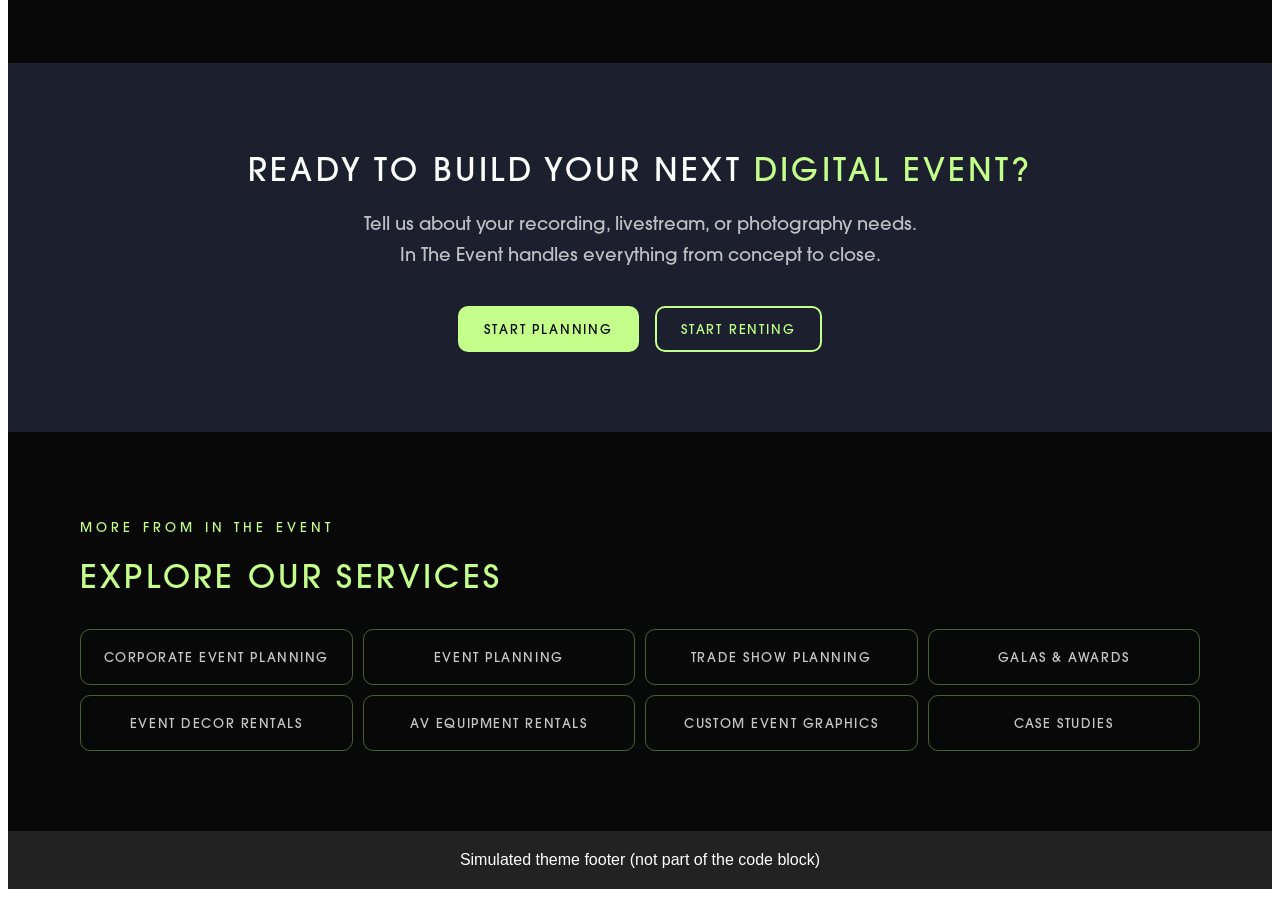
==== commit 940cc501: "Remove geo section, switch FAQ background to dark Drops the "Where We Work" city-grid section and it" ====
--- a/oxygen/preview-static.html
+++ b/oxygen/preview-static.html
@@ -228,20 +228,6 @@
   margin-bottom: 12px !important;
 }
 .ite-de .banner-inner p { color: rgba(255,255,255,0.72); margin-bottom: 24px !important; }
-
-/* ── GEO ── */
-
-.ite-de .geo-grid {
-  display: grid; grid-template-columns: repeat(3, 1fr); gap: 12px 24px;
-  margin-top: 8px !important;
-}
-.ite-de .geo-grid span {
-  font-size: 14px !important; font-weight: 500 !important; letter-spacing: 0.08em !important; text-transform: uppercase !important;
-  color: rgba(255,255,255,0.85); padding: 14px 0;
-  border-top: 1px solid rgba(195,255,138,0.15);
-  display: block;
-}
-@media (max-width: 640px) { .ite-de .geo-grid { grid-template-columns: 1fr 1fr; } }
 
 /* ── FAQ ── */
 
@@ -484,28 +470,9 @@
 </section>
 
 <!-- ════════════════════════════════════════
-     GEO
+     FAQ
 ════════════════════════════════════════ -->
 <section class="section">
-  <div class="container">
-    <span class="eyebrow reveal">Where We Work</span>
-    <h2 class="section-h2 reveal">Digital Event Production Across Utah</h2>
-    <p class="section-intro-p reveal">In The Event is based in Salt Lake City and produces digital and hybrid events throughout the state. Searching for a digital event studio near you? Our team and studio serve clients across the Wasatch Front and the rest of Utah.</p>
-    <div class="geo-grid reveal">
-      <span>Salt Lake City</span>
-      <span>Murray</span>
-      <span>Park City</span>
-      <span>Provo</span>
-      <span>Ogden</span>
-      <span>Utah County</span>
-    </div>
-  </div>
-</section>
-
-<!-- ════════════════════════════════════════
-     FAQ
-════════════════════════════════════════ -->
-<section class="section section-navy">
   <div class="container">
     <span class="eyebrow reveal">Questions</span>
     <h2 class="section-h2 reveal">Digital Event Planning FAQs</h2>
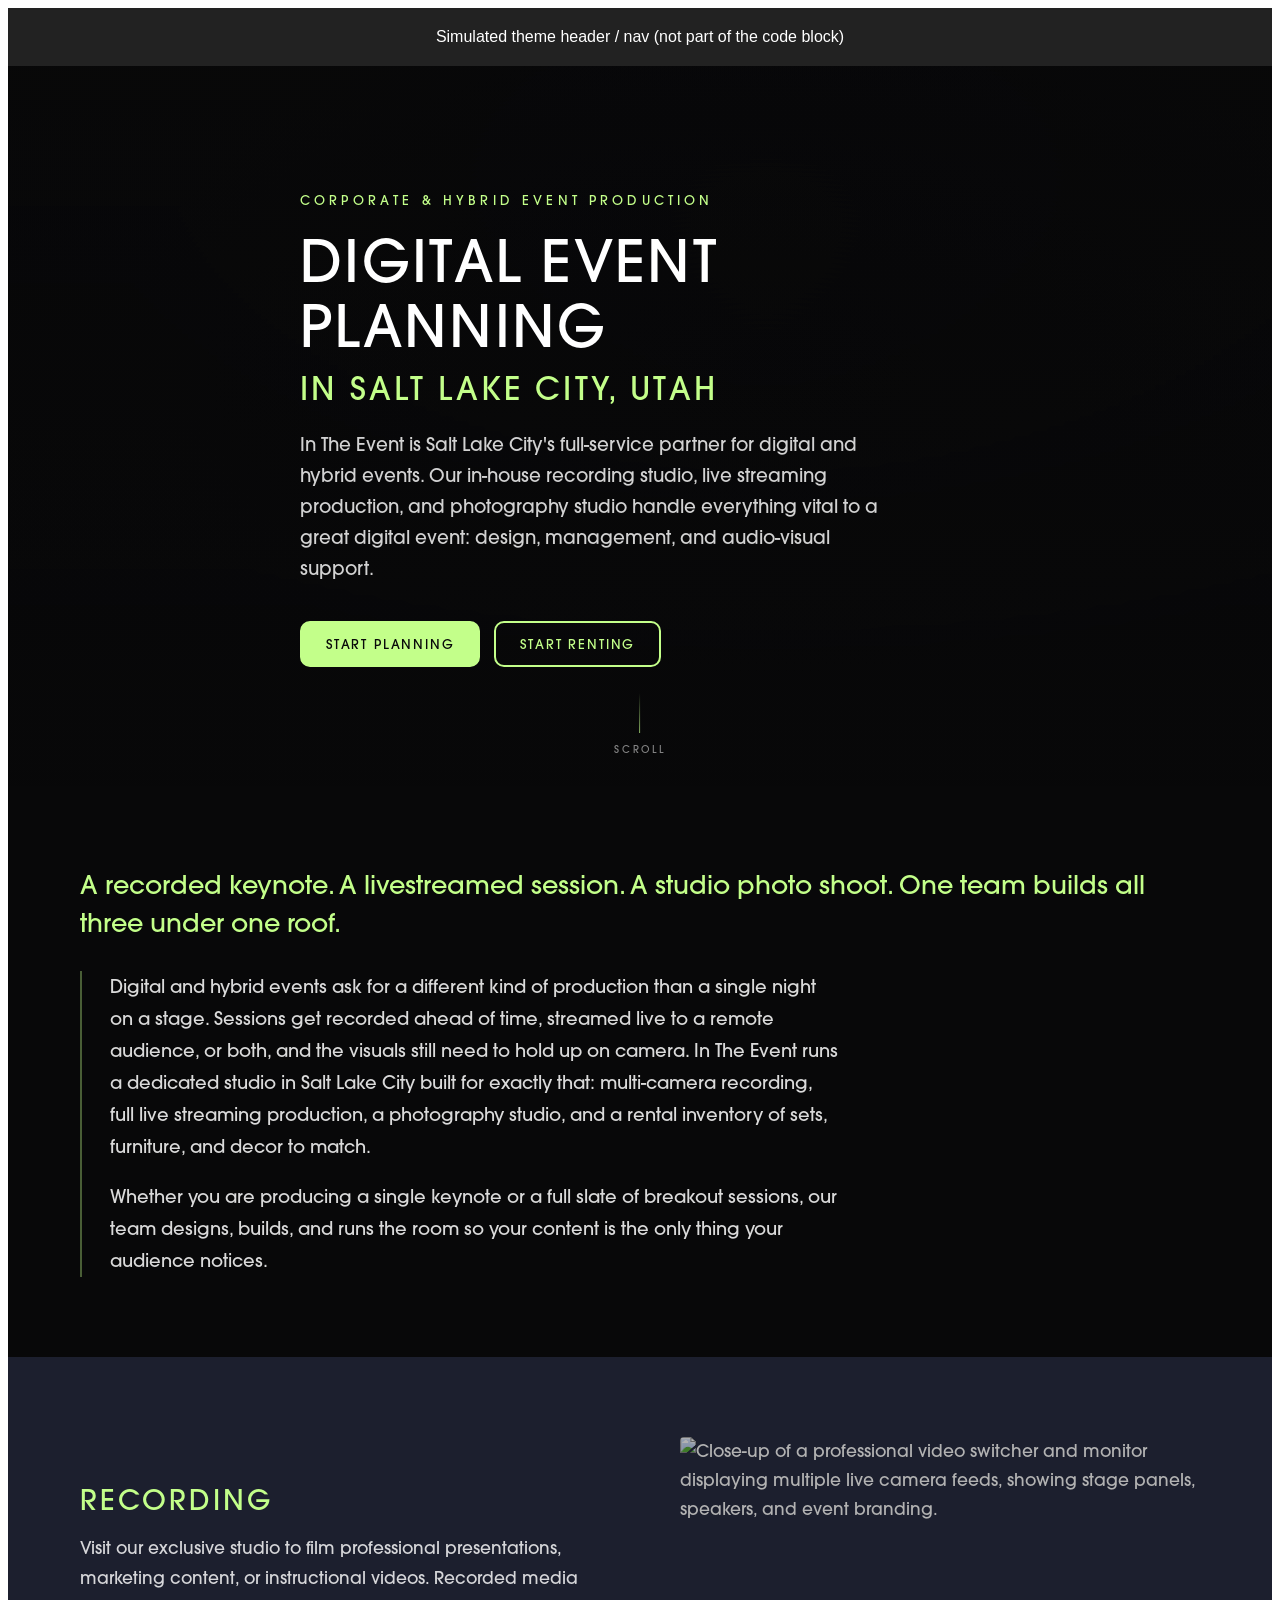
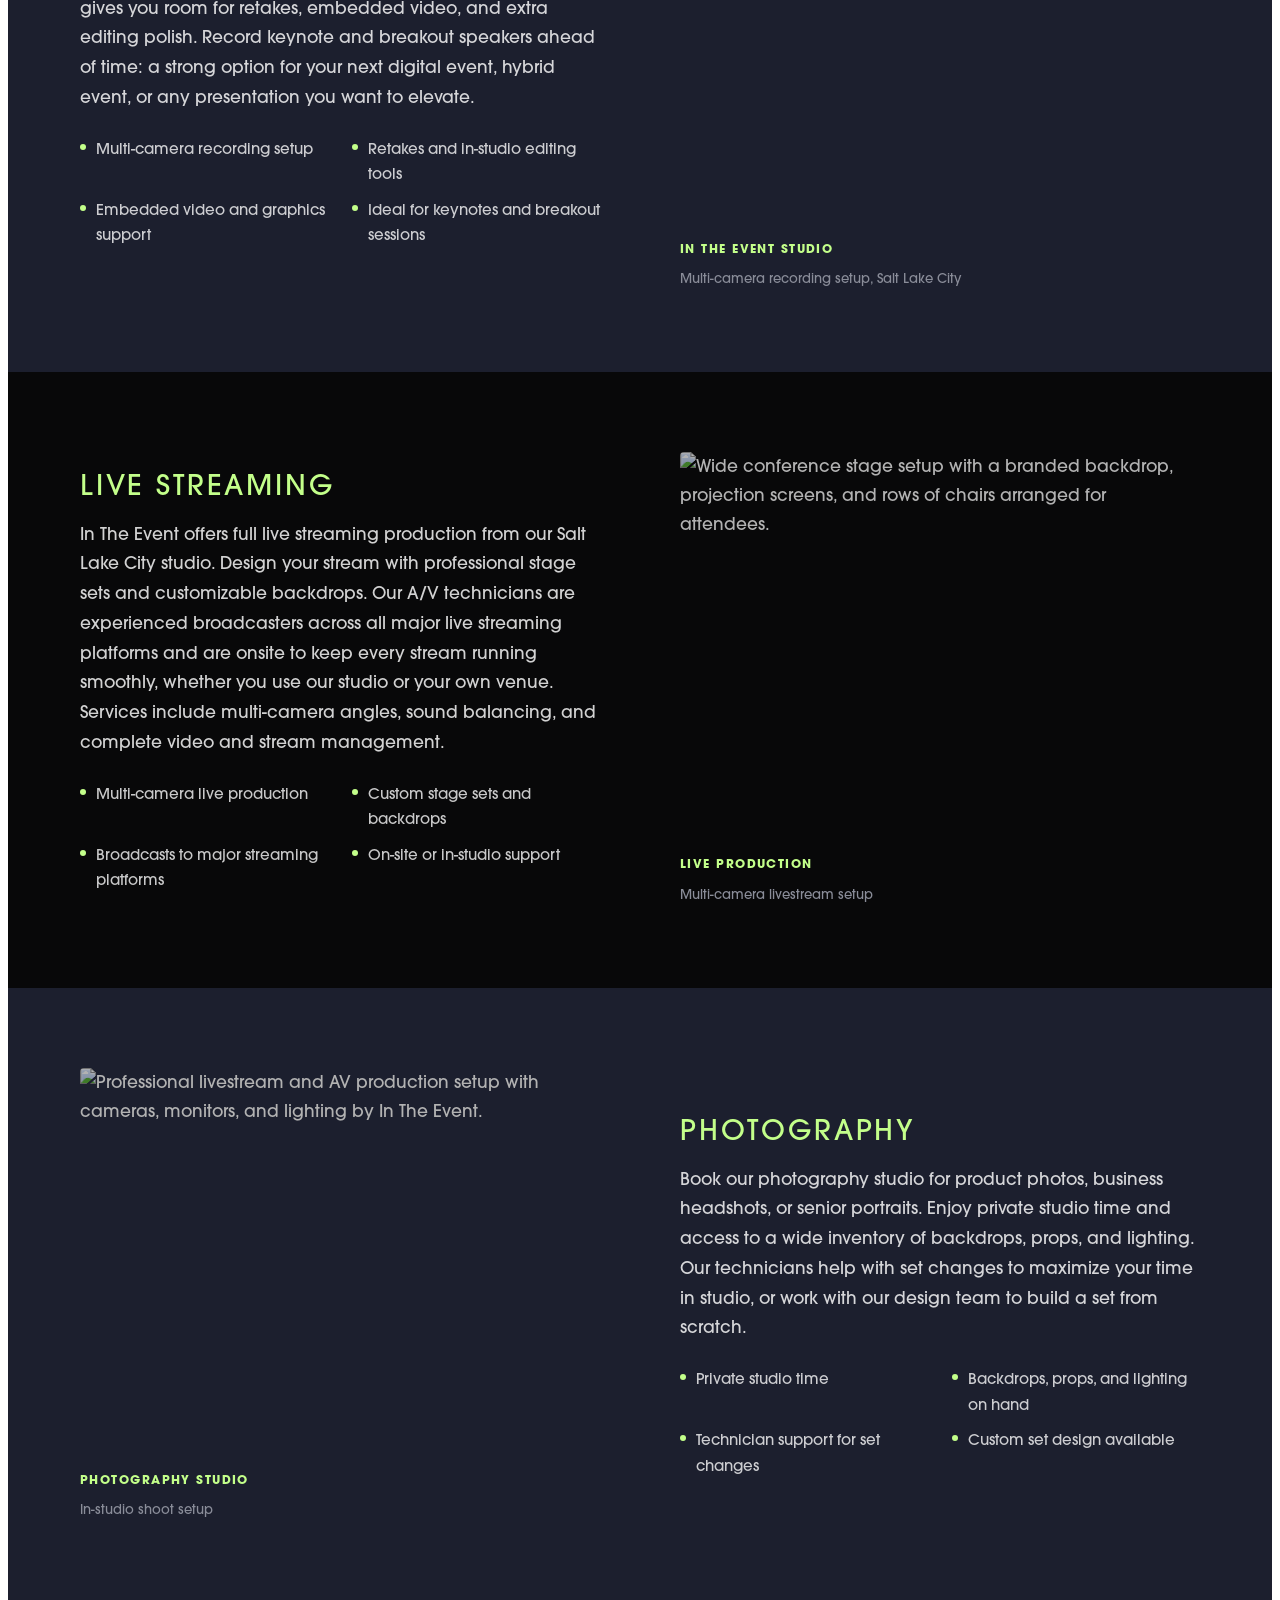
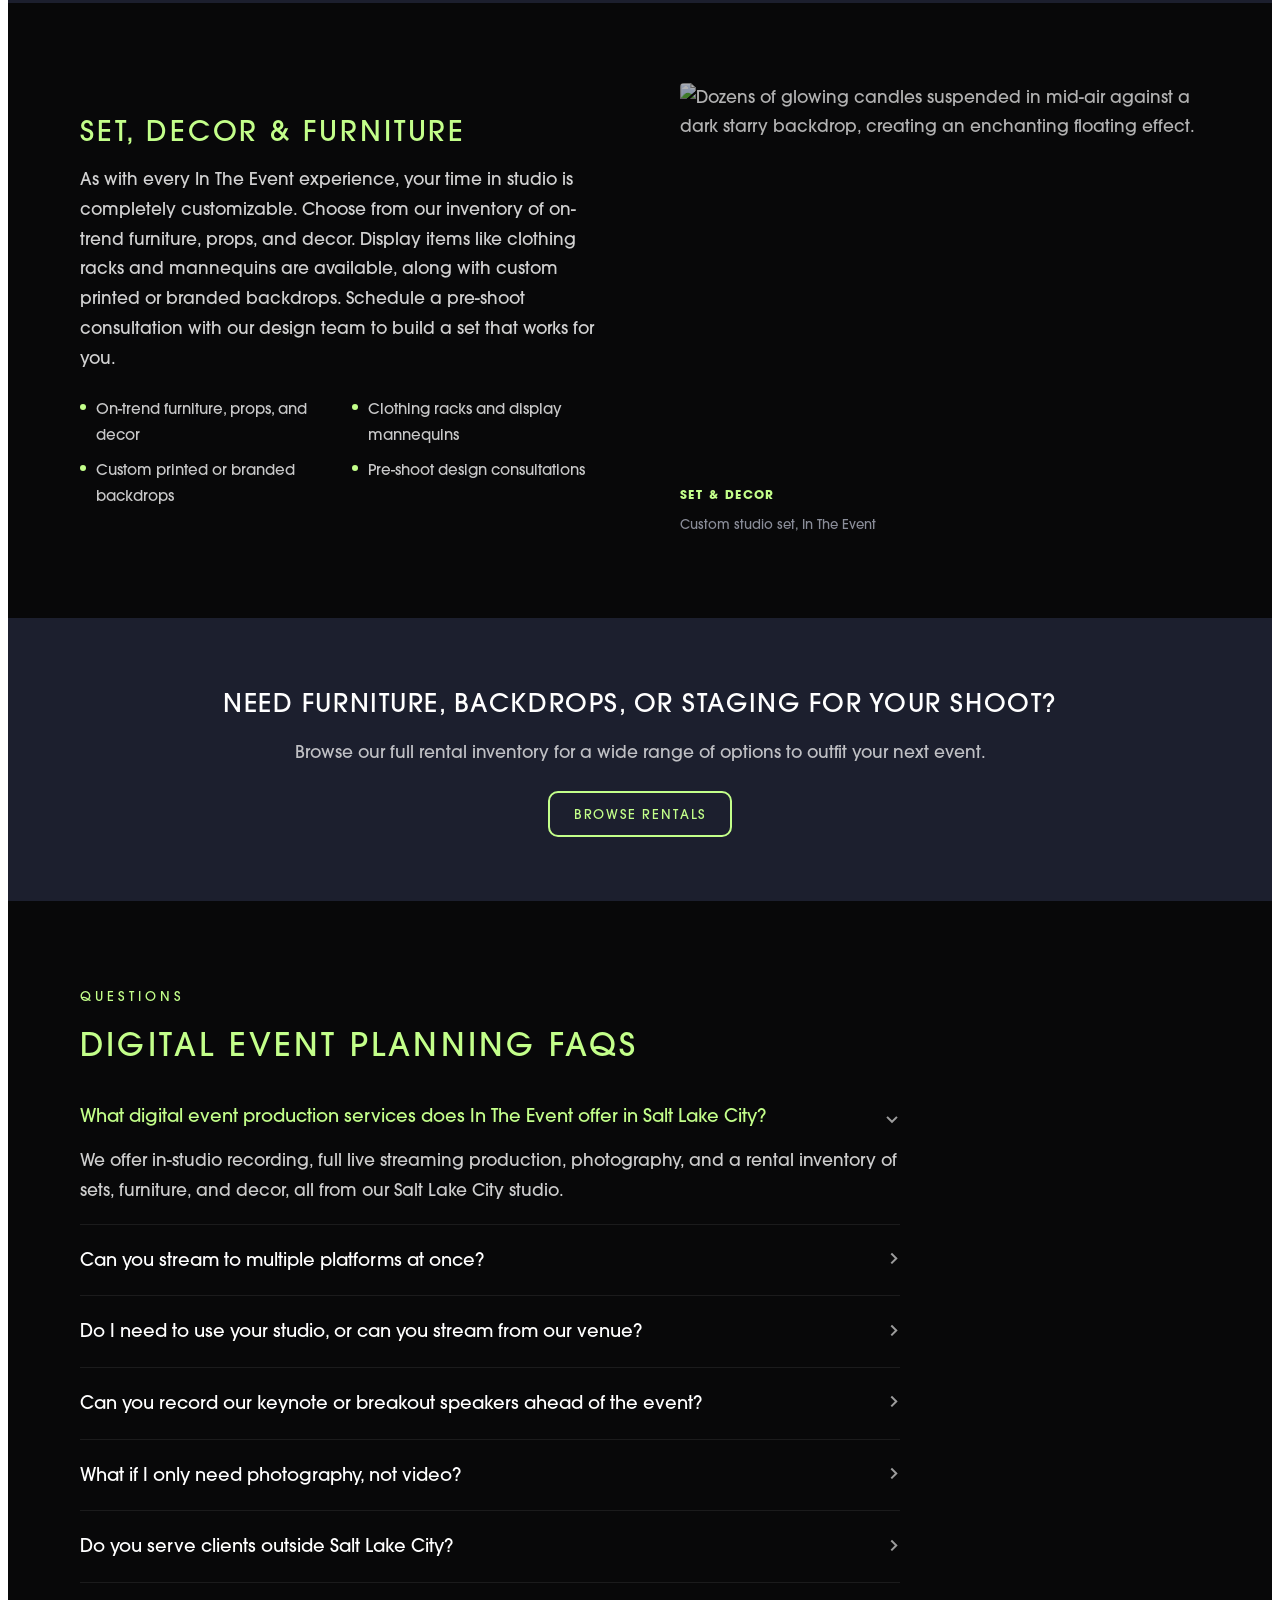
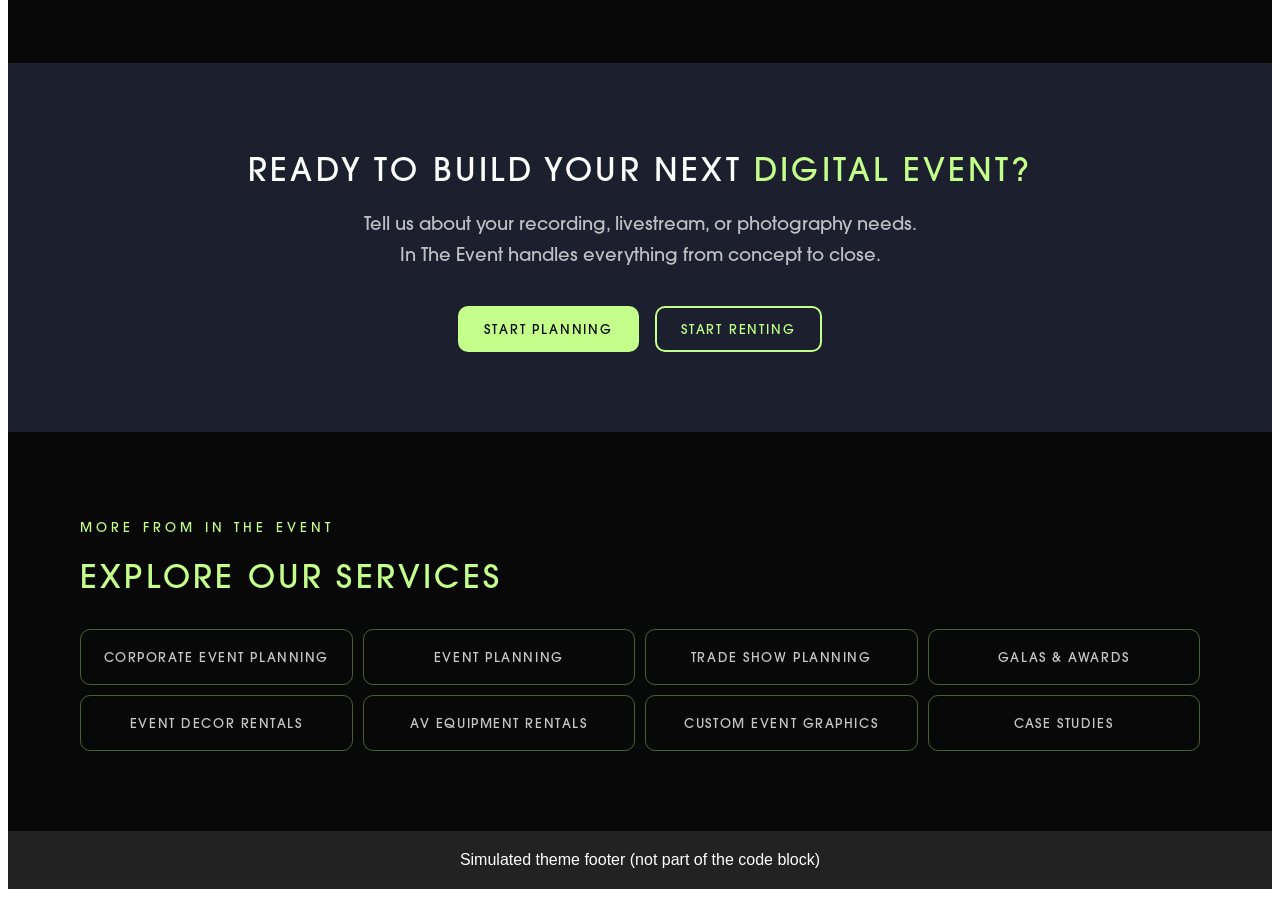
==== commit da4e5bf5: "Fix broken image/text flip, flip only the Photography section The old .flip mechanism used direction" ====
--- a/oxygen/preview-static.html
+++ b/oxygen/preview-static.html
@@ -181,8 +181,8 @@
 /* ── SPLIT SECTIONS ── */
 
 .ite-de .split-grid { display: grid; grid-template-columns: 1fr 1fr; gap: 80px; align-items: center; }
-.ite-de .split-grid.flip { direction: rtl; }
-.ite-de .split-grid.flip > * { direction: ltr; }
+.ite-de .split-grid.flip .split-text { order: 2; }
+.ite-de .split-grid.flip .split-fig { order: 1; }
 
 .ite-de .split-fig-inner { aspect-ratio: 4/3; overflow: hidden; border-radius: 4px; }
 .ite-de .split-fig-inner img {
@@ -285,7 +285,7 @@
 
 @media (max-width: 900px) {
   .ite-de .split-grid { grid-template-columns: 1fr; gap: 32px; }
-  .ite-de .split-grid.flip { direction: ltr; }
+  .ite-de .split-grid.flip .split-text, .ite-de .split-grid.flip .split-fig { order: initial; }
 }
 
 @media (max-width: 640px) {
@@ -373,7 +373,17 @@
 ════════════════════════════════════════ -->
 <section class="section">
   <div class="container">
-    <div class="split-grid flip">
+    <div class="split-grid">
+      <div class="split-text reveal">
+        <h2>Live Streaming</h2>
+        <p>In The Event offers full live streaming production from our Salt Lake City studio. Design your stream with professional stage sets and customizable backdrops. Our A/V technicians are experienced broadcasters across all major live streaming platforms and are onsite to keep every stream running smoothly, whether you use our studio or your own venue. Services include multi-camera angles, sound balancing, and complete video and stream management.</p>
+        <ul class="feature-list">
+          <li>Multi-camera live production</li>
+          <li>Custom stage sets and backdrops</li>
+          <li>Broadcasts to major streaming platforms</li>
+          <li>On-site or in-studio support</li>
+        </ul>
+      </div>
       <figure class="split-fig reveal">
         <div class="split-fig-inner">
           <img src="https://intheevent.com/wp-content/uploads/2022/11/Optimized-9U6A0819-1024x576.jpg"
@@ -384,16 +394,6 @@
           <span>Multi-camera livestream setup</span>
         </figcaption>
       </figure>
-      <div class="split-text reveal">
-        <h2>Live Streaming</h2>
-        <p>In The Event offers full live streaming production from our Salt Lake City studio. Design your stream with professional stage sets and customizable backdrops. Our A/V technicians are experienced broadcasters across all major live streaming platforms and are onsite to keep every stream running smoothly, whether you use our studio or your own venue. Services include multi-camera angles, sound balancing, and complete video and stream management.</p>
-        <ul class="feature-list">
-          <li>Multi-camera live production</li>
-          <li>Custom stage sets and backdrops</li>
-          <li>Broadcasts to major streaming platforms</li>
-          <li>On-site or in-studio support</li>
-        </ul>
-      </div>
     </div>
   </div>
 </section>
@@ -403,7 +403,7 @@
 ════════════════════════════════════════ -->
 <section class="section section-navy">
   <div class="container">
-    <div class="split-grid">
+    <div class="split-grid flip">
       <div class="split-text reveal">
         <h2>Photography</h2>
         <p>Book our photography studio for product photos, business headshots, or senior portraits. Enjoy private studio time and access to a wide inventory of backdrops, props, and lighting. Our technicians help with set changes to maximize your time in studio, or work with our design team to build a set from scratch.</p>
@@ -433,7 +433,17 @@
 ════════════════════════════════════════ -->
 <section class="section">
   <div class="container">
-    <div class="split-grid flip">
+    <div class="split-grid">
+      <div class="split-text reveal">
+        <h2>Set, Decor &amp; Furniture</h2>
+        <p>As with every In The Event experience, your time in studio is completely customizable. Choose from our inventory of on-trend furniture, props, and decor. Display items like clothing racks and mannequins are available, along with custom printed or branded backdrops. Schedule a pre-shoot consultation with our design team to build a set that works for you.</p>
+        <ul class="feature-list">
+          <li>On-trend furniture, props, and decor</li>
+          <li>Clothing racks and display mannequins</li>
+          <li>Custom printed or branded backdrops</li>
+          <li>Pre-shoot design consultations</li>
+        </ul>
+      </div>
       <figure class="split-fig reveal">
         <div class="split-fig-inner">
           <img src="https://intheevent.com/wp-content/uploads/2022/09/Halloweenv2-1083x1536.jpg"
@@ -444,16 +454,6 @@
           <span>Custom studio set, In The Event</span>
         </figcaption>
       </figure>
-      <div class="split-text reveal">
-        <h2>Set, Decor &amp; Furniture</h2>
-        <p>As with every In The Event experience, your time in studio is completely customizable. Choose from our inventory of on-trend furniture, props, and decor. Display items like clothing racks and mannequins are available, along with custom printed or branded backdrops. Schedule a pre-shoot consultation with our design team to build a set that works for you.</p>
-        <ul class="feature-list">
-          <li>On-trend furniture, props, and decor</li>
-          <li>Clothing racks and display mannequins</li>
-          <li>Custom printed or branded backdrops</li>
-          <li>Pre-shoot design consultations</li>
-        </ul>
-      </div>
     </div>
   </div>
 </section>
